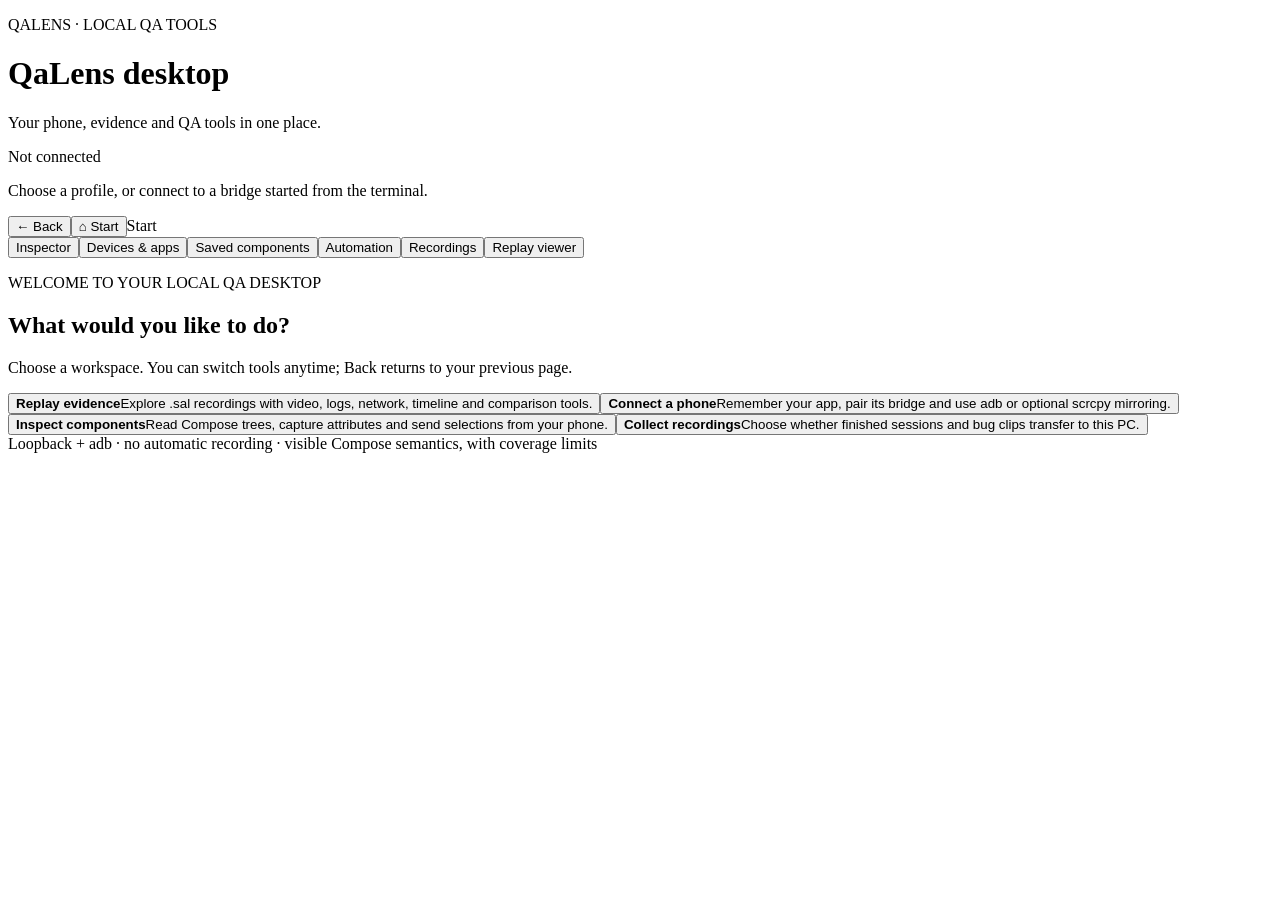
==== tools/local-bridge/index.html @ 7059e29b "Fix host lifecycle, SDK pairing and desktop recording transfer" ====
<!doctype html>
<html lang="en"><meta charset="utf-8"><meta name="viewport" content="width=device-width,initial-scale=1">
<title>QaLens workbench</title><link rel="stylesheet" href="/style.css">
<header><div><p class="eyebrow">QALENS · LOCAL QA TOOLS</p><h1>QaLens desktop</h1><p>Your phone, evidence and QA tools in one place.</p></div><span id="connection" class="badge">Not connected</span></header>
<p id="status" role="status">Choose a profile, or connect to a bridge started from the terminal.</p>
<div class="shell-nav"><div class="toolbar"><button id="back" aria-label="Back to previous desktop page">← Back</button><button data-tab="home">⌂ Start</button><span id="page-label" class="muted">Start</span></div>
<nav class="tabs" aria-label="Workbench pages"><button data-tab="inspect" class="active">Inspector</button><button data-tab="devices">Devices &amp; apps</button><button data-tab="library">Saved components</button><button data-tab="automation">Automation</button><button data-tab="recordings">Recordings</button><button data-tab="replay">Replay viewer</button></nav></div>
<div id="home" class="page">
<p class="eyebrow">WELCOME TO YOUR LOCAL QA DESKTOP</p><h2>What would you like to do?</h2><p>Choose a workspace. You can switch tools anytime; Back returns to your previous page.</p>
<div class="start-grid"><button data-tab="replay"><strong>Replay evidence</strong><span>Explore .sal recordings with video, logs, network, timeline and comparison tools.</span></button><button data-tab="devices"><strong>Connect a phone</strong><span>Remember your app, pair its bridge and use adb or optional scrcpy mirroring.</span></button><button data-tab="inspect"><strong>Inspect components</strong><span>Read Compose trees, capture attributes and send selections from your phone.</span></button><button data-tab="recordings"><strong>Collect recordings</strong><span>Choose whether finished sessions and bug clips transfer to this PC.</span></button></div>
</div>
<div id="inspect" class="page" hidden>
<div class="toolbar"><span class="muted">Pair from Devices &amp; apps, then refresh the tree.</span><label class="check"><input id="receive" type="checkbox"> Receive phone selections</label></div>
<div class="toolbar"><label>Find tag or label <input id="search" type="search" placeholder="Search the live tree"></label><label class="check"><input id="tagged" type="checkbox"> Tagged only</label><button id="refresh">Refresh tree</button><button id="events">Read observations</button></div>
<main><section><h2 id="screen">Live Compose tree</h2><p class="muted">Choose a node, then capture its attributes.</p><div id="tree" class="scroll-list"><p class="empty">Your app’s visible components will appear here.</p></div></section><section><h2>Selected element</h2><div id="summary" class="card">Choose a tree node or a rectangle.</div><div id="actions" class="toolbar"></div><svg id="map" aria-label="Selectable element bounds"></svg><details><summary>Live node JSON</summary><pre id="details">No selection</pre></details></section></main>
<section class="component"><div class="section-heading"><div><p class="eyebrow">INCOMING PREVIEW · MEMORY ONLY UNTIL SAVED</p><h2 id="component-title">Component attributes</h2></div><div class="toolbar"><button id="save" disabled>Save JSON</button><button id="download" disabled>Download JSON</button></div></div><p id="component-meta" class="muted">Tap Send to PC next to Copy test tag on the phone, or capture a live node here.</p><div id="previews" class="chips"></div><div class="component-content"><div><div id="component-context"></div><svg id="component-map" aria-label="Captured component position in its viewport"></svg></div><div class="table-wrap"><table><tbody id="attributes"></tbody></table></div></div><details><summary>Complete component document</summary><pre id="component-json">No component received</pre></details><label class="file">Import component JSON <input id="import-component" type="file" accept="application/json,.json"></label></section>
<details class="observations"><summary>Observed diagnostics</summary><p>Bounded dashboard observations, not a complete recording. Data sources must be registered and allowlisted by the host.</p><pre id="observations">Use Read observations.</pre></details>
</div>
<div id="devices" class="page" hidden><div class="section-heading"><h2>Remember your test setup</h2><button id="scan">Scan adb devices</button></div><p>Profiles remember phones, Android packages and activities. Pairing tokens stay in memory. Connecting preserves app data; launch is a separate action.</p><div id="profiles" class="chips"></div><form id="profile-form"><div class="form-grid"><label>Profile name <input id="profile-name" placeholder="QA · staging"></label><label>Phone <select id="serial" required><option value="">Scan to choose a device</option></select></label><label>Android package <input id="package" required list="packages" placeholder="com.example.app"><datalist id="packages"></datalist></label><label>Activity (optional) <input id="activity" placeholder=".MainActivity"></label><label>Expected Android version (optional) <input id="platform-version" placeholder="13"></label><label>Device bridge port <input id="device-port" type="number" min="1024" max="65535" value="8766" required></label><label>Pairing token <input id="profile-token" type="password" autocomplete="off" placeholder="Required to connect"></label></div><div class="toolbar"><button>Save profile</button><button type="button" id="packages-button">Find installed apps</button><button type="button" id="pair">Connect this profile</button><button type="button" id="launch">Launch connected app</button><button type="button" id="disconnect">Disconnect</button><button type="button" id="delete-profile">Delete profile</button></div></form><section><h3>Device tools</h3><p>These actions use the connected profile. Mirroring uses your installed scrcpy in its own window.</p><div class="toolbar"><button data-adb="back">Phone Back</button><button data-adb="home">Phone Home</button><button data-adb="wake">Wake screen</button><button data-adb="settings">Android settings</button><button data-adb="mirror">Start mirror</button><button data-adb="mirror-stop">Stop mirror</button></div><h3>Files in phone Downloads</h3><p>32 MiB per file. Push replaces an existing file with the same name; choose the file explicitly. Pull writes to the PC transfers folder.</p><label>Push a file to /sdcard/Download <input id="push-file" type="file"></label><div class="toolbar"><label>Pull one file <input id="pull-path" placeholder="/sdcard/Download/fixture.json"></label><button id="pull-file">Pull to PC</button></div></section><details><summary>Import Appium-style capabilities</summary><p>Imports udid, appPackage, appActivity and platformVersion. Driver, reset, animation and autolaunch options are ignored. This tool controls Compose through QaLens.</p><textarea id="capabilities" rows="9" spellcheck="false" placeholder='{"platformName":"Android","appium:udid":"device-serial","appium:appPackage":"com.example.app","appium:appActivity":".MainActivity"}'></textarea><button id="import-profile">Import and save profile</button></details></div>
<div id="library" class="page" hidden><div class="section-heading"><h2>Saved components</h2><button id="reload-saved">Refresh library</button></div><p>SHA-256 identifies attributes plus tree position, package and viewport. Changed values or positions produce a new file. Timestamps and live IDs do not.</p><p id="storage" class="muted"></p><div id="saved" class="scroll-list"></div></div>
<div id="automation" class="page" hidden><h2>Process a saved component</h2><p>Configure processors in a local pipeline JSON file when starting the server. Each step receives the saved component path and an output directory. Runs are explicit; commands are never retried.</p><div class="toolbar"><label>Pipeline <select id="pipeline"><option value="">No pipelines configured</option></select></label><button id="run">Run on saved component</button><button id="reload-jobs">Refresh results</button></div><p id="pipeline-component" class="muted">Select and save a component in the inspector or library first.</p><div id="jobs"></div><p class="muted">Run history is saved in each output directory; this view lists runs started during this server session.</p></div>
<div id="recordings" class="page" hidden><h2>Sessions &amp; bug clips</h2><p>Finished recordings stay on the phone until you request a transfer. The archive includes potentially sensitive captured data.</p><label class="check"><input id="auto-recordings" type="checkbox"> Automatically copy newly finished recordings from this connection to this PC</label><p class="muted">Off by default; stops on disconnect or device change. Enabling starts from the current phone library, so older files are copied only by their Copy button.</p><div class="toolbar"><button id="refresh-recordings">Check phone recordings</button><button id="refresh-local-recordings">Refresh PC library</button></div><h3>On the phone</h3><p id="recording-state" role="status"></p><div id="phone-recordings" class="scroll-list"></div><h3>Saved on this PC</h3><div id="pc-recordings" class="scroll-list"></div></div>
<div id="replay" class="page" hidden><div class="toolbar"><p class="muted">Pick or drop a .sal below, or open a saved session from Recordings.</p><button id="viewer-modern">Modern viewer</button><button id="viewer-classic">Classic viewer</button></div><iframe id="viewer" title="QaLens recording replay" src="/web/index-v2.html?desktop" allow="fullscreen"></iframe></div>
<footer>Loopback + adb · no automatic recording · visible Compose semantics, with coverage limits</footer><script src="/recording-transfer.js" defer></script><script src="/app.js" defer></script></html>
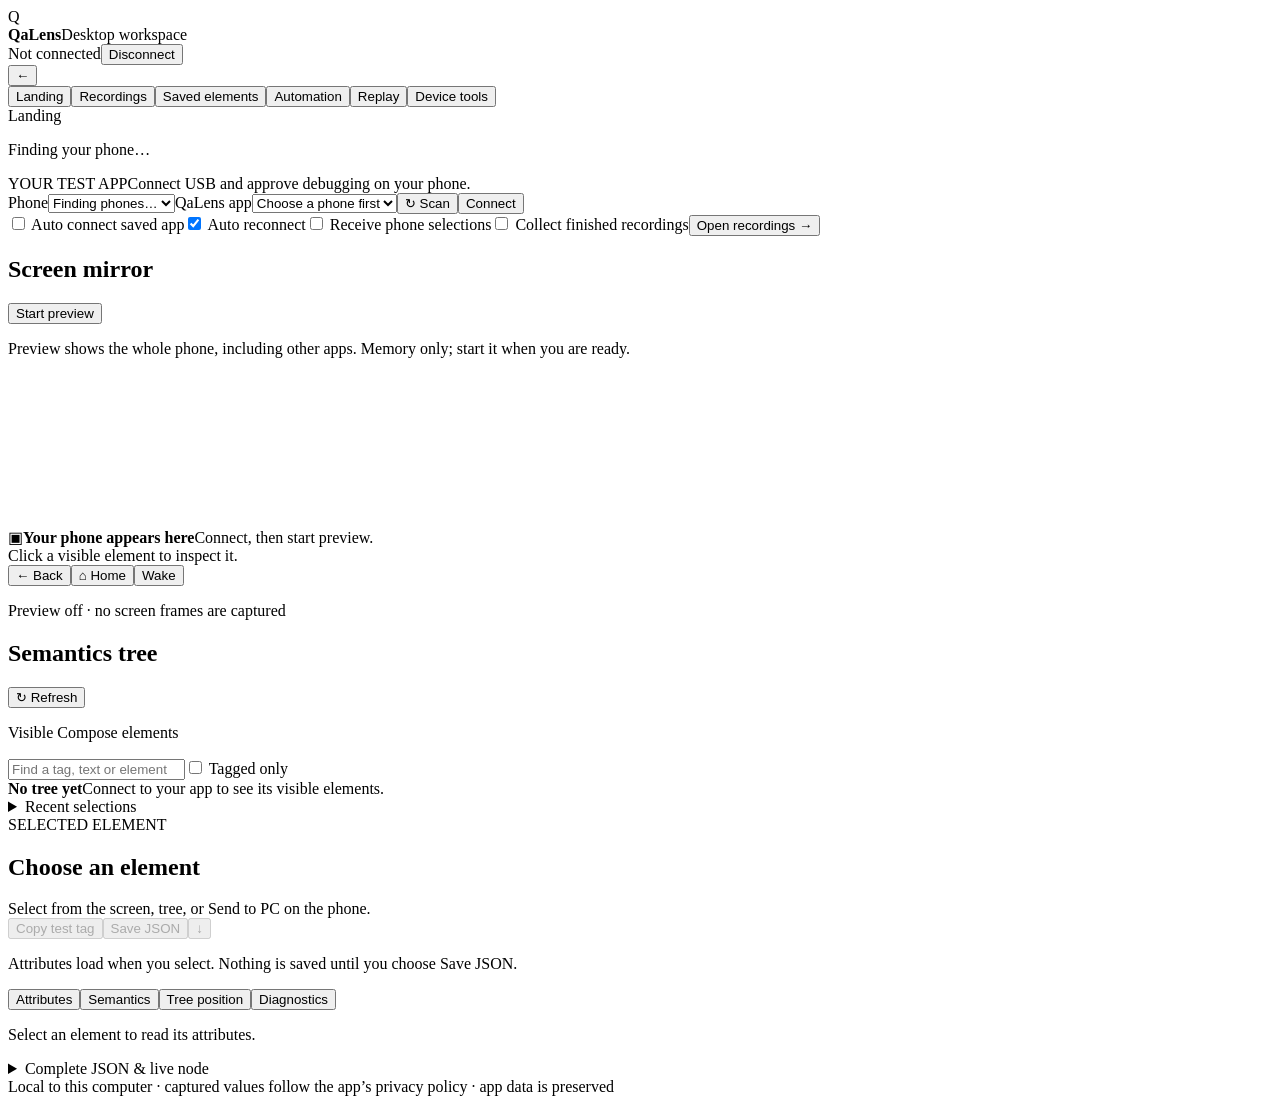
==== commit 27821a72: "Add Landing workspace and phone-approved desktop connection" ====
--- a/tools/local-bridge/index.html
+++ b/tools/local-bridge/index.html
@@ -1,24 +1,26 @@
 <!doctype html>
-<html lang="en"><meta charset="utf-8"><meta name="viewport" content="width=device-width,initial-scale=1">
-<title>QaLens workbench</title><link rel="stylesheet" href="/style.css">
-<header><div><p class="eyebrow">QALENS · LOCAL QA TOOLS</p><h1>QaLens desktop</h1><p>Your phone, evidence and QA tools in one place.</p></div><span id="connection" class="badge">Not connected</span></header>
-<p id="status" role="status">Choose a profile, or connect to a bridge started from the terminal.</p>
-<div class="shell-nav"><div class="toolbar"><button id="back" aria-label="Back to previous desktop page">← Back</button><button data-tab="home">⌂ Start</button><span id="page-label" class="muted">Start</span></div>
-<nav class="tabs" aria-label="Workbench pages"><button data-tab="inspect" class="active">Inspector</button><button data-tab="devices">Devices &amp; apps</button><button data-tab="library">Saved components</button><button data-tab="automation">Automation</button><button data-tab="recordings">Recordings</button><button data-tab="replay">Replay viewer</button></nav></div>
-<div id="home" class="page">
-<p class="eyebrow">WELCOME TO YOUR LOCAL QA DESKTOP</p><h2>What would you like to do?</h2><p>Choose a workspace. You can switch tools anytime; Back returns to your previous page.</p>
-<div class="start-grid"><button data-tab="replay"><strong>Replay evidence</strong><span>Explore .sal recordings with video, logs, network, timeline and comparison tools.</span></button><button data-tab="devices"><strong>Connect a phone</strong><span>Remember your app, pair its bridge and use adb or optional scrcpy mirroring.</span></button><button data-tab="inspect"><strong>Inspect components</strong><span>Read Compose trees, capture attributes and send selections from your phone.</span></button><button data-tab="recordings"><strong>Collect recordings</strong><span>Choose whether finished sessions and bug clips transfer to this PC.</span></button></div>
-</div>
-<div id="inspect" class="page" hidden>
-<div class="toolbar"><span class="muted">Pair from Devices &amp; apps, then refresh the tree.</span><label class="check"><input id="receive" type="checkbox"> Receive phone selections</label></div>
-<div class="toolbar"><label>Find tag or label <input id="search" type="search" placeholder="Search the live tree"></label><label class="check"><input id="tagged" type="checkbox"> Tagged only</label><button id="refresh">Refresh tree</button><button id="events">Read observations</button></div>
-<main><section><h2 id="screen">Live Compose tree</h2><p class="muted">Choose a node, then capture its attributes.</p><div id="tree" class="scroll-list"><p class="empty">Your app’s visible components will appear here.</p></div></section><section><h2>Selected element</h2><div id="summary" class="card">Choose a tree node or a rectangle.</div><div id="actions" class="toolbar"></div><svg id="map" aria-label="Selectable element bounds"></svg><details><summary>Live node JSON</summary><pre id="details">No selection</pre></details></section></main>
-<section class="component"><div class="section-heading"><div><p class="eyebrow">INCOMING PREVIEW · MEMORY ONLY UNTIL SAVED</p><h2 id="component-title">Component attributes</h2></div><div class="toolbar"><button id="save" disabled>Save JSON</button><button id="download" disabled>Download JSON</button></div></div><p id="component-meta" class="muted">Tap Send to PC next to Copy test tag on the phone, or capture a live node here.</p><div id="previews" class="chips"></div><div class="component-content"><div><div id="component-context"></div><svg id="component-map" aria-label="Captured component position in its viewport"></svg></div><div class="table-wrap"><table><tbody id="attributes"></tbody></table></div></div><details><summary>Complete component document</summary><pre id="component-json">No component received</pre></details><label class="file">Import component JSON <input id="import-component" type="file" accept="application/json,.json"></label></section>
-<details class="observations"><summary>Observed diagnostics</summary><p>Bounded dashboard observations, not a complete recording. Data sources must be registered and allowlisted by the host.</p><pre id="observations">Use Read observations.</pre></details>
-</div>
-<div id="devices" class="page" hidden><div class="section-heading"><h2>Remember your test setup</h2><button id="scan">Scan adb devices</button></div><p>Profiles remember phones, Android packages and activities. Pairing tokens stay in memory. Connecting preserves app data; launch is a separate action.</p><div id="profiles" class="chips"></div><form id="profile-form"><div class="form-grid"><label>Profile name <input id="profile-name" placeholder="QA · staging"></label><label>Phone <select id="serial" required><option value="">Scan to choose a device</option></select></label><label>Android package <input id="package" required list="packages" placeholder="com.example.app"><datalist id="packages"></datalist></label><label>Activity (optional) <input id="activity" placeholder=".MainActivity"></label><label>Expected Android version (optional) <input id="platform-version" placeholder="13"></label><label>Device bridge port <input id="device-port" type="number" min="1024" max="65535" value="8766" required></label><label>Pairing token <input id="profile-token" type="password" autocomplete="off" placeholder="Required to connect"></label></div><div class="toolbar"><button>Save profile</button><button type="button" id="packages-button">Find installed apps</button><button type="button" id="pair">Connect this profile</button><button type="button" id="launch">Launch connected app</button><button type="button" id="disconnect">Disconnect</button><button type="button" id="delete-profile">Delete profile</button></div></form><section><h3>Device tools</h3><p>These actions use the connected profile. Mirroring uses your installed scrcpy in its own window.</p><div class="toolbar"><button data-adb="back">Phone Back</button><button data-adb="home">Phone Home</button><button data-adb="wake">Wake screen</button><button data-adb="settings">Android settings</button><button data-adb="mirror">Start mirror</button><button data-adb="mirror-stop">Stop mirror</button></div><h3>Files in phone Downloads</h3><p>32 MiB per file. Push replaces an existing file with the same name; choose the file explicitly. Pull writes to the PC transfers folder.</p><label>Push a file to /sdcard/Download <input id="push-file" type="file"></label><div class="toolbar"><label>Pull one file <input id="pull-path" placeholder="/sdcard/Download/fixture.json"></label><button id="pull-file">Pull to PC</button></div></section><details><summary>Import Appium-style capabilities</summary><p>Imports udid, appPackage, appActivity and platformVersion. Driver, reset, animation and autolaunch options are ignored. This tool controls Compose through QaLens.</p><textarea id="capabilities" rows="9" spellcheck="false" placeholder='{"platformName":"Android","appium:udid":"device-serial","appium:appPackage":"com.example.app","appium:appActivity":".MainActivity"}'></textarea><button id="import-profile">Import and save profile</button></details></div>
+<html lang="en"><head><meta charset="utf-8"><meta name="viewport" content="width=device-width,initial-scale=1">
+<title>QaLens desktop · Landing</title><link rel="stylesheet" href="/style.css"></head><body>
+<header class="app-header"><div class="brand"><span class="brand-icon" aria-hidden="true">Q</span><div><strong>QaLens</strong><span class="muted">Desktop workspace</span></div></div><div class="header-actions"><span id="connection" class="badge">Not connected</span><button id="disconnect">Disconnect</button></div></header>
+<div class="shell-nav"><button id="back" aria-label="Back to previous desktop page">←</button><nav class="tabs" aria-label="Workbench pages"><button data-tab="landing" class="active">Landing</button><button data-tab="recordings">Recordings</button><button data-tab="library">Saved elements</button><button data-tab="automation">Automation</button><button data-tab="replay">Replay</button><button data-tab="devices">Device tools</button></nav><span id="page-label" class="sr-only">Landing</span></div>
+<p id="status" role="status">Finding your phone…</p>
+<div id="landing" class="page">
+<section class="connect-bar" aria-label="Phone connection"><div class="connect-title"><span class="eyebrow">YOUR TEST APP</span><span id="connect-hint" class="muted">Connect USB and approve debugging on your phone.</span></div><label>Phone<select id="quick-device"><option value="">Finding phones…</option></select></label><label>QaLens app<select id="quick-app"><option value="">Choose a phone first</option></select></label><button id="quick-scan" title="Find phones and QaLens apps">↻ Scan</button><button id="quick-connect" class="primary">Connect</button></section>
+<div class="workspace-options"><label class="check" title="Remember this app and request phone approval when the desktop starts. You still approve on the phone."><input id="auto-connect" type="checkbox"> Auto connect saved app</label><label class="check"><input id="auto-reconnect" type="checkbox" checked> Auto reconnect</label><label class="check"><input id="receive" type="checkbox"> Receive phone selections</label><label class="check"><input id="auto-recordings" type="checkbox"> Collect finished recordings</label><button data-tab="recordings" class="link">Open recordings →</button></div>
+<div class="workspace">
+<section class="panel mirror-panel"><div class="section-heading"><h2>Screen mirror</h2><button id="preview-toggle">Start preview</button></div><p id="mirror-note" class="helper">Preview shows the whole phone, including other apps. Memory only; start it when you are ready.</p><div class="phone-stage"><div id="phone-canvas"><img id="screen-image" alt="Live phone screen" hidden><svg id="map" aria-label="Select an element on the phone screen"></svg><div id="mirror-empty" class="empty"><span class="empty-icon">▣</span><strong>Your phone appears here</strong><span>Connect, then start preview.<br>Click a visible element to inspect it.</span></div></div></div><div class="phone-controls"><button data-adb="back" title="Phone Back">← Back</button><button data-adb="home">⌂ Home</button><button data-adb="wake">Wake</button></div><p id="mirror-state" class="helper">Preview off · no screen frames are captured</p></section>
+<section class="panel tree-panel"><div class="section-heading"><h2>Semantics tree</h2><button id="refresh">↻ Refresh</button></div><p id="screen" class="helper">Visible Compose elements</p><input id="search" type="search" aria-label="Search semantics tree" placeholder="Find a tag, text or element…"><label class="check compact"><input id="tagged" type="checkbox"> Tagged only</label><div id="tree" class="scroll-list"><div class="empty"><strong>No tree yet</strong><span>Connect to your app to see its visible elements.</span></div></div><details class="recent"><summary>Recent selections</summary><div id="previews" class="chips"></div><label class="file">Import JSON<input id="import-component" type="file" accept="application/json,.json"></label></details></section>
+<section class="panel selection-panel"><div class="section-heading"><div><span class="eyebrow">SELECTED ELEMENT</span><h2 id="component-title">Choose an element</h2></div></div><div id="summary" class="selection-summary">Select from the screen, tree, or Send to PC on the phone.</div><div id="actions" class="toolbar"></div><div class="selection-save"><button id="copy-tag" disabled>Copy test tag</button><button id="save" disabled class="primary">Save JSON</button><button id="download" disabled title="Download complete component JSON">↓</button></div><p id="component-meta" class="helper">Attributes load when you select. Nothing is saved until you choose Save JSON.</p>
+<nav class="detail-tabs" aria-label="Selected element details"><button data-detail="attributes" class="active">Attributes</button><button data-detail="semantics">Semantics</button><button data-detail="context">Tree position</button><button data-detail="diagnostics">Diagnostics</button></nav>
+<div data-detail-panel="attributes" class="detail-panel"><div class="table-wrap"><table><tbody id="attributes"></tbody></table><p id="attributes-empty" class="empty">Select an element to read its attributes.</p></div></div>
+<div data-detail-panel="semantics" class="detail-panel" hidden><div class="table-wrap"><table><tbody id="semantic-attributes"></tbody></table><p class="helper">Public Compose semantics. Hidden and unsupported properties have explicit coverage limits.</p></div></div>
+<div data-detail-panel="context" class="detail-panel" hidden><div id="component-context" class="context"></div><svg id="component-map" aria-label="Captured component position in its viewport"></svg></div>
+<div data-detail-panel="diagnostics" class="detail-panel" hidden><button id="events">Read observations</button><p class="helper">Recent bounded logs, network and data observations. This is not a complete recording.</p><pre id="observations">No observations loaded.</pre></div>
+<details class="raw"><summary>Complete JSON &amp; live node</summary><pre id="component-json">No component selected</pre><pre id="details">No live selection</pre></details></section>
+</div></div>
+<div id="devices" class="page" hidden><div class="section-heading"><h2>Device tools &amp; advanced setup</h2><button id="scan">Scan adb devices</button></div><p>Use Landing to discover and connect. Saved profiles remember device and app details without credentials. App data is preserved.</p><div id="profiles" class="chips"></div><details class="advanced"><summary>Advanced manual pairing &amp; saved profiles</summary><p>For older SDKs or custom ports. The normal Connect flow on Landing does not need a token.</p><form id="profile-form"><div class="form-grid"><label>Profile name <input id="profile-name" placeholder="QA · staging"></label><label>Phone <select id="serial" required><option value="">Scan to choose a device</option></select></label><label>Android package <input id="package" required list="packages" placeholder="com.example.app"><datalist id="packages"></datalist></label><label>Activity (optional) <input id="activity" placeholder=".MainActivity"></label><label>Expected Android version (optional) <input id="platform-version" placeholder="13"></label><label>Device bridge port <input id="device-port" type="number" min="1024" max="65535" value="8766" required></label><label>Manual pairing token <input id="profile-token" type="password" autocomplete="off" placeholder="Required to connect"></label></div><div class="toolbar"><button>Save profile</button><button type="button" id="packages-button">Find installed apps</button><button type="button" id="pair">Connect this profile</button><button type="button" id="launch">Launch connected app</button><button type="button" id="delete-profile">Delete profile</button></div></form></details><section><h3>Device tools</h3><p>These actions use the connected profile. Mirroring uses your installed scrcpy in its own window.</p><div class="toolbar"><button data-adb="back">Phone Back</button><button data-adb="home">Phone Home</button><button data-adb="wake">Wake screen</button><button data-adb="settings">Android settings</button><button data-adb="mirror">Start mirror</button><button data-adb="mirror-stop">Stop mirror</button></div><h3>Files in phone Downloads</h3><p>32 MiB per file. Push replaces an existing file with the same name; choose the file explicitly. Pull writes to the PC transfers folder.</p><label>Push a file to /sdcard/Download <input id="push-file" type="file"></label><div class="toolbar"><label>Pull one file <input id="pull-path" placeholder="/sdcard/Download/fixture.json"></label><button id="pull-file">Pull to PC</button></div></section><details><summary>Import Appium-style capabilities</summary><p>Imports udid, appPackage, appActivity and platformVersion. Driver, reset, animation and autolaunch options are ignored. This tool controls Compose through QaLens.</p><textarea id="capabilities" rows="9" spellcheck="false" placeholder='{"platformName":"Android","appium:udid":"device-serial","appium:appPackage":"com.example.app","appium:appActivity":".MainActivity"}'></textarea><button id="import-profile">Import and save profile</button></details></div>
 <div id="library" class="page" hidden><div class="section-heading"><h2>Saved components</h2><button id="reload-saved">Refresh library</button></div><p>SHA-256 identifies attributes plus tree position, package and viewport. Changed values or positions produce a new file. Timestamps and live IDs do not.</p><p id="storage" class="muted"></p><div id="saved" class="scroll-list"></div></div>
 <div id="automation" class="page" hidden><h2>Process a saved component</h2><p>Configure processors in a local pipeline JSON file when starting the server. Each step receives the saved component path and an output directory. Runs are explicit; commands are never retried.</p><div class="toolbar"><label>Pipeline <select id="pipeline"><option value="">No pipelines configured</option></select></label><button id="run">Run on saved component</button><button id="reload-jobs">Refresh results</button></div><p id="pipeline-component" class="muted">Select and save a component in the inspector or library first.</p><div id="jobs"></div><p class="muted">Run history is saved in each output directory; this view lists runs started during this server session.</p></div>
-<div id="recordings" class="page" hidden><h2>Sessions &amp; bug clips</h2><p>Finished recordings stay on the phone until you request a transfer. The archive includes potentially sensitive captured data.</p><label class="check"><input id="auto-recordings" type="checkbox"> Automatically copy newly finished recordings from this connection to this PC</label><p class="muted">Off by default; stops on disconnect or device change. Enabling starts from the current phone library, so older files are copied only by their Copy button.</p><div class="toolbar"><button id="refresh-recordings">Check phone recordings</button><button id="refresh-local-recordings">Refresh PC library</button></div><h3>On the phone</h3><p id="recording-state" role="status"></p><div id="phone-recordings" class="scroll-list"></div><h3>Saved on this PC</h3><div id="pc-recordings" class="scroll-list"></div></div>
+<div id="recordings" class="page" hidden><h2>Sessions &amp; bug clips</h2><p>Finished recordings stay on the phone until you request a transfer. The archive includes potentially sensitive captured data.</p><p>Automatic collection is controlled from Landing. You can also copy individual files below.</p><p class="muted">Off by default; stops on disconnect or device change. Enabling starts from the current phone library, so older files are copied only by their Copy button.</p><div class="toolbar"><button id="refresh-recordings">Check phone recordings</button><button id="refresh-local-recordings">Refresh PC library</button></div><h3>On the phone</h3><p id="recording-state" role="status"></p><div id="phone-recordings" class="scroll-list"></div><h3>Saved on this PC</h3><div id="pc-recordings" class="scroll-list"></div></div>
 <div id="replay" class="page" hidden><div class="toolbar"><p class="muted">Pick or drop a .sal below, or open a saved session from Recordings.</p><button id="viewer-modern">Modern viewer</button><button id="viewer-classic">Classic viewer</button></div><iframe id="viewer" title="QaLens recording replay" src="/web/index-v2.html?desktop" allow="fullscreen"></iframe></div>
-<footer>Loopback + adb · no automatic recording · visible Compose semantics, with coverage limits</footer><script src="/recording-transfer.js" defer></script><script src="/app.js" defer></script></html>
+<footer>Local to this computer · captured values follow the app’s privacy policy · app data is preserved</footer><script src="/recording-transfer.js" defer></script><script src="/app.js" defer></script></body></html>
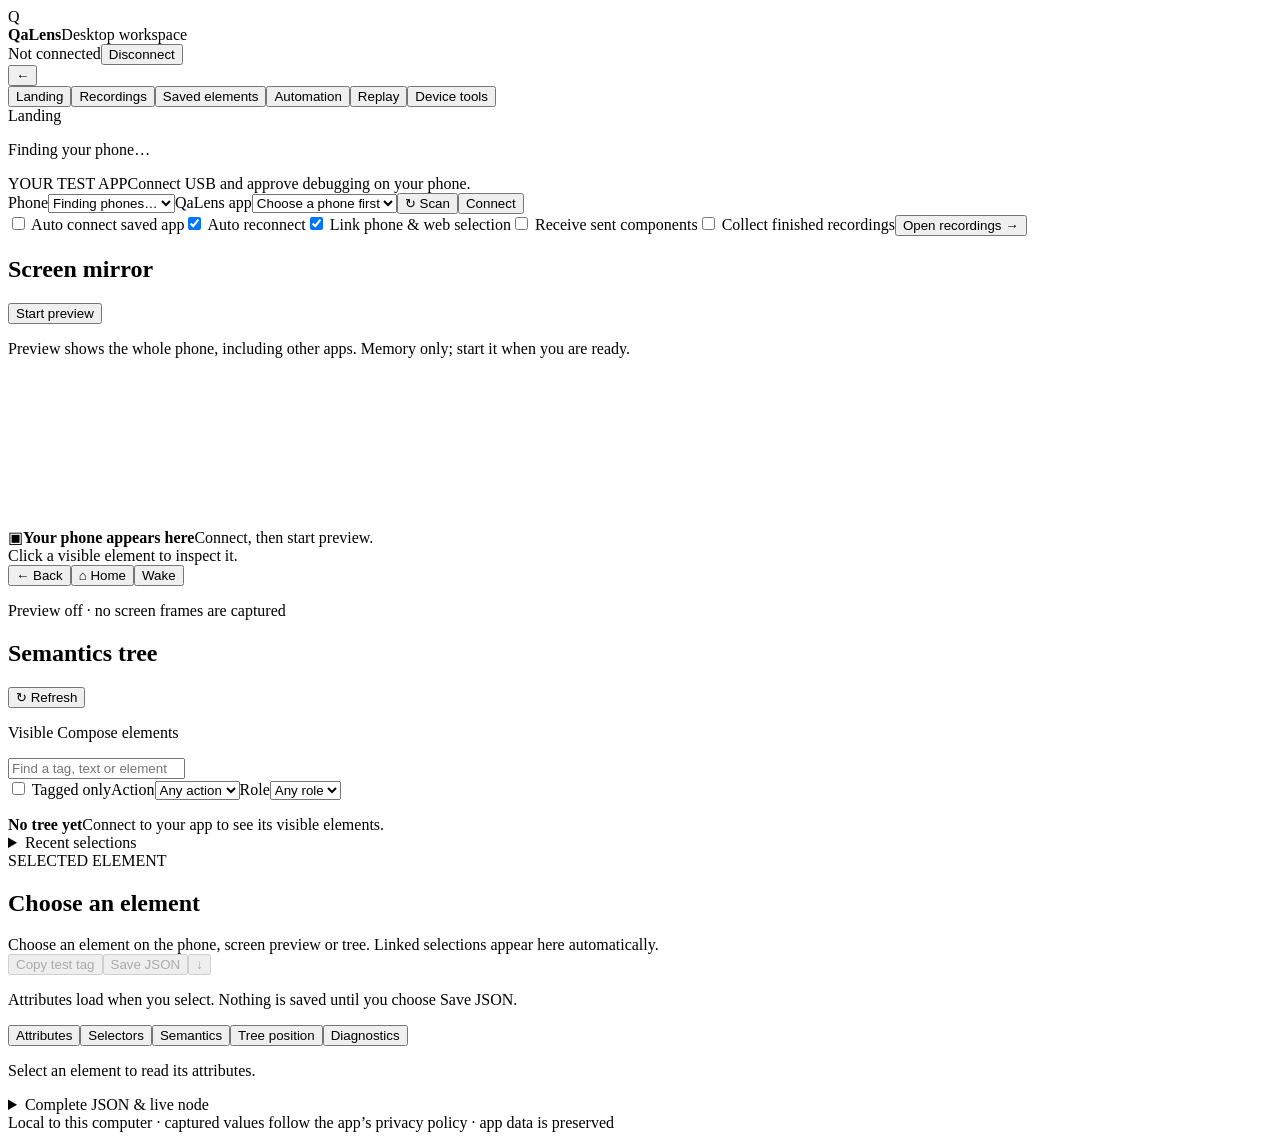
==== commit a04b107f: "Link phone and browser inspection with searchable selectors" ====
--- a/tools/local-bridge/index.html
+++ b/tools/local-bridge/index.html
@@ -6,14 +6,14 @@
 <p id="status" role="status">Finding your phone…</p>
 <div id="landing" class="page">
 <section class="connect-bar" aria-label="Phone connection"><div class="connect-title"><span class="eyebrow">YOUR TEST APP</span><span id="connect-hint" class="muted">Connect USB and approve debugging on your phone.</span></div><label>Phone<select id="quick-device"><option value="">Finding phones…</option></select></label><label>QaLens app<select id="quick-app"><option value="">Choose a phone first</option></select></label><button id="quick-scan" title="Find phones and QaLens apps">↻ Scan</button><button id="quick-connect" class="primary">Connect</button></section>
-<div class="workspace-options"><label class="check" title="Remember this app and request phone approval when the desktop starts. You still approve on the phone."><input id="auto-connect" type="checkbox"> Auto connect saved app</label><label class="check"><input id="auto-reconnect" type="checkbox" checked> Auto reconnect</label><label class="check"><input id="receive" type="checkbox"> Receive phone selections</label><label class="check"><input id="auto-recordings" type="checkbox"> Collect finished recordings</label><button data-tab="recordings" class="link">Open recordings →</button></div>
+<div class="workspace-options"><label class="check" title="Remember this app and request phone approval when the desktop starts. You still approve on the phone."><input id="auto-connect" type="checkbox"> Auto connect saved app</label><label class="check"><input id="auto-reconnect" type="checkbox" checked> Auto reconnect</label><label class="check"><input id="link-selections" type="checkbox" checked> Link phone &amp; web selection</label><label class="check"><input id="receive" type="checkbox"> Receive sent components</label><label class="check"><input id="auto-recordings" type="checkbox"> Collect finished recordings</label><button data-tab="recordings" class="link">Open recordings →</button></div>
 <div class="workspace">
 <section class="panel mirror-panel"><div class="section-heading"><h2>Screen mirror</h2><button id="preview-toggle">Start preview</button></div><p id="mirror-note" class="helper">Preview shows the whole phone, including other apps. Memory only; start it when you are ready.</p><div class="phone-stage"><div id="phone-canvas"><img id="screen-image" alt="Live phone screen" hidden><svg id="map" aria-label="Select an element on the phone screen"></svg><div id="mirror-empty" class="empty"><span class="empty-icon">▣</span><strong>Your phone appears here</strong><span>Connect, then start preview.<br>Click a visible element to inspect it.</span></div></div></div><div class="phone-controls"><button data-adb="back" title="Phone Back">← Back</button><button data-adb="home">⌂ Home</button><button data-adb="wake">Wake</button></div><p id="mirror-state" class="helper">Preview off · no screen frames are captured</p></section>
-<section class="panel tree-panel"><div class="section-heading"><h2>Semantics tree</h2><button id="refresh">↻ Refresh</button></div><p id="screen" class="helper">Visible Compose elements</p><input id="search" type="search" aria-label="Search semantics tree" placeholder="Find a tag, text or element…"><label class="check compact"><input id="tagged" type="checkbox"> Tagged only</label><div id="tree" class="scroll-list"><div class="empty"><strong>No tree yet</strong><span>Connect to your app to see its visible elements.</span></div></div><details class="recent"><summary>Recent selections</summary><div id="previews" class="chips"></div><label class="file">Import JSON<input id="import-component" type="file" accept="application/json,.json"></label></details></section>
-<section class="panel selection-panel"><div class="section-heading"><div><span class="eyebrow">SELECTED ELEMENT</span><h2 id="component-title">Choose an element</h2></div></div><div id="summary" class="selection-summary">Select from the screen, tree, or Send to PC on the phone.</div><div id="actions" class="toolbar"></div><div class="selection-save"><button id="copy-tag" disabled>Copy test tag</button><button id="save" disabled class="primary">Save JSON</button><button id="download" disabled title="Download complete component JSON">↓</button></div><p id="component-meta" class="helper">Attributes load when you select. Nothing is saved until you choose Save JSON.</p>
-<nav class="detail-tabs" aria-label="Selected element details"><button data-detail="attributes" class="active">Attributes</button><button data-detail="semantics">Semantics</button><button data-detail="context">Tree position</button><button data-detail="diagnostics">Diagnostics</button></nav>
+<section class="panel tree-panel"><div class="section-heading"><h2>Semantics tree</h2><button id="refresh">↻ Refresh</button></div><p id="screen" class="helper">Visible Compose elements</p><input id="search" type="search" aria-label="Search semantics tree" placeholder="Find a tag, text or element…"><div class="tree-filters"><label class="check compact"><input id="tagged" type="checkbox"> Tagged only</label><label>Action<select id="action-filter"><option value="">Any action</option><option value="tap">Tap</option><option value="type">Type</option><option value="scroll">Scroll</option><option value="none">No actions</option></select></label><label>Role<select id="role-filter"><option value="">Any role</option></select></label></div><p id="search-count" class="helper" role="status"></p><div id="tree" class="scroll-list"><div class="empty"><strong>No tree yet</strong><span>Connect to your app to see its visible elements.</span></div></div><details class="recent"><summary>Recent selections</summary><div id="previews" class="chips"></div><label class="file">Import JSON<input id="import-component" type="file" accept="application/json,.json"></label></details></section>
+<section class="panel selection-panel"><div class="section-heading"><div><span class="eyebrow">SELECTED ELEMENT</span><h2 id="component-title">Choose an element</h2></div></div><div id="summary" class="selection-summary">Choose an element on the phone, screen preview or tree. Linked selections appear here automatically.</div><div id="actions" class="toolbar"></div><div class="selection-save"><button id="copy-tag" disabled>Copy test tag</button><button id="save" disabled class="primary">Save JSON</button><button id="download" disabled title="Download complete component JSON">↓</button></div><p id="component-meta" class="helper">Attributes load when you select. Nothing is saved until you choose Save JSON.</p>
+<nav class="detail-tabs" aria-label="Selected element details"><button data-detail="attributes" class="active">Attributes</button><button data-detail="selectors">Selectors</button><button data-detail="semantics">Semantics</button><button data-detail="context">Tree position</button><button data-detail="diagnostics">Diagnostics</button></nav>
 <div data-detail-panel="attributes" class="detail-panel"><div class="table-wrap"><table><tbody id="attributes"></tbody></table><p id="attributes-empty" class="empty">Select an element to read its attributes.</p></div></div>
-<div data-detail-panel="semantics" class="detail-panel" hidden><div class="table-wrap"><table><tbody id="semantic-attributes"></tbody></table><p class="helper">Public Compose semantics. Hidden and unsupported properties have explicit coverage limits.</p></div></div>
+<div data-detail-panel="selectors" class="detail-panel" hidden><p id="selector-note" class="helper">Choose a live element to generate selectors.</p><div id="selector-candidates"></div><details id="selector-builder"><summary>Build or check a selector</summary><div class="selector-builder"><label>Attribute<select id="selector-attribute"><option value="tag">Test tag</option><option value="text">Text</option><option value="description">Accessibility description</option><option value="label">QA label</option><option value="role">Role</option></select></label><label>Exact value<input id="selector-value" placeholder="Element value"></label><label>Within parent tag (optional)<input id="selector-parent" placeholder="cart.row"></label><label>Required action<select id="selector-action"><option value="">Any</option><option value="tap">Tap</option><option value="type">Type</option><option value="scroll">Scroll</option></select></label></div><button id="build-selector">Build XPath</button><label>QaLens XPath<textarea id="xpath-input" rows="3" spellcheck="false" placeholder="//node[@tag='checkout.submit']"></textarea></label><div class="toolbar"><button id="query-selector">Find matches</button><button id="copy-xpath">Copy XPath</button></div><div id="query-matches"></div></details><div class="toolbar"><button id="download-tree" disabled>Export tree XML</button><button id="export-selectors" disabled>Export selectors JSON</button></div><p class="helper">XPath targets QaLens XML. Match counts cover this captured visible Compose tree; content and tree-position selectors can change.</p></div><div data-detail-panel="semantics" class="detail-panel" hidden><div class="table-wrap"><table><tbody id="semantic-attributes"></tbody></table><p class="helper">Public Compose semantics. Hidden and unsupported properties have explicit coverage limits.</p></div></div>
 <div data-detail-panel="context" class="detail-panel" hidden><div id="component-context" class="context"></div><svg id="component-map" aria-label="Captured component position in its viewport"></svg></div>
 <div data-detail-panel="diagnostics" class="detail-panel" hidden><button id="events">Read observations</button><p class="helper">Recent bounded logs, network and data observations. This is not a complete recording.</p><pre id="observations">No observations loaded.</pre></div>
 <details class="raw"><summary>Complete JSON &amp; live node</summary><pre id="component-json">No component selected</pre><pre id="details">No live selection</pre></details></section>
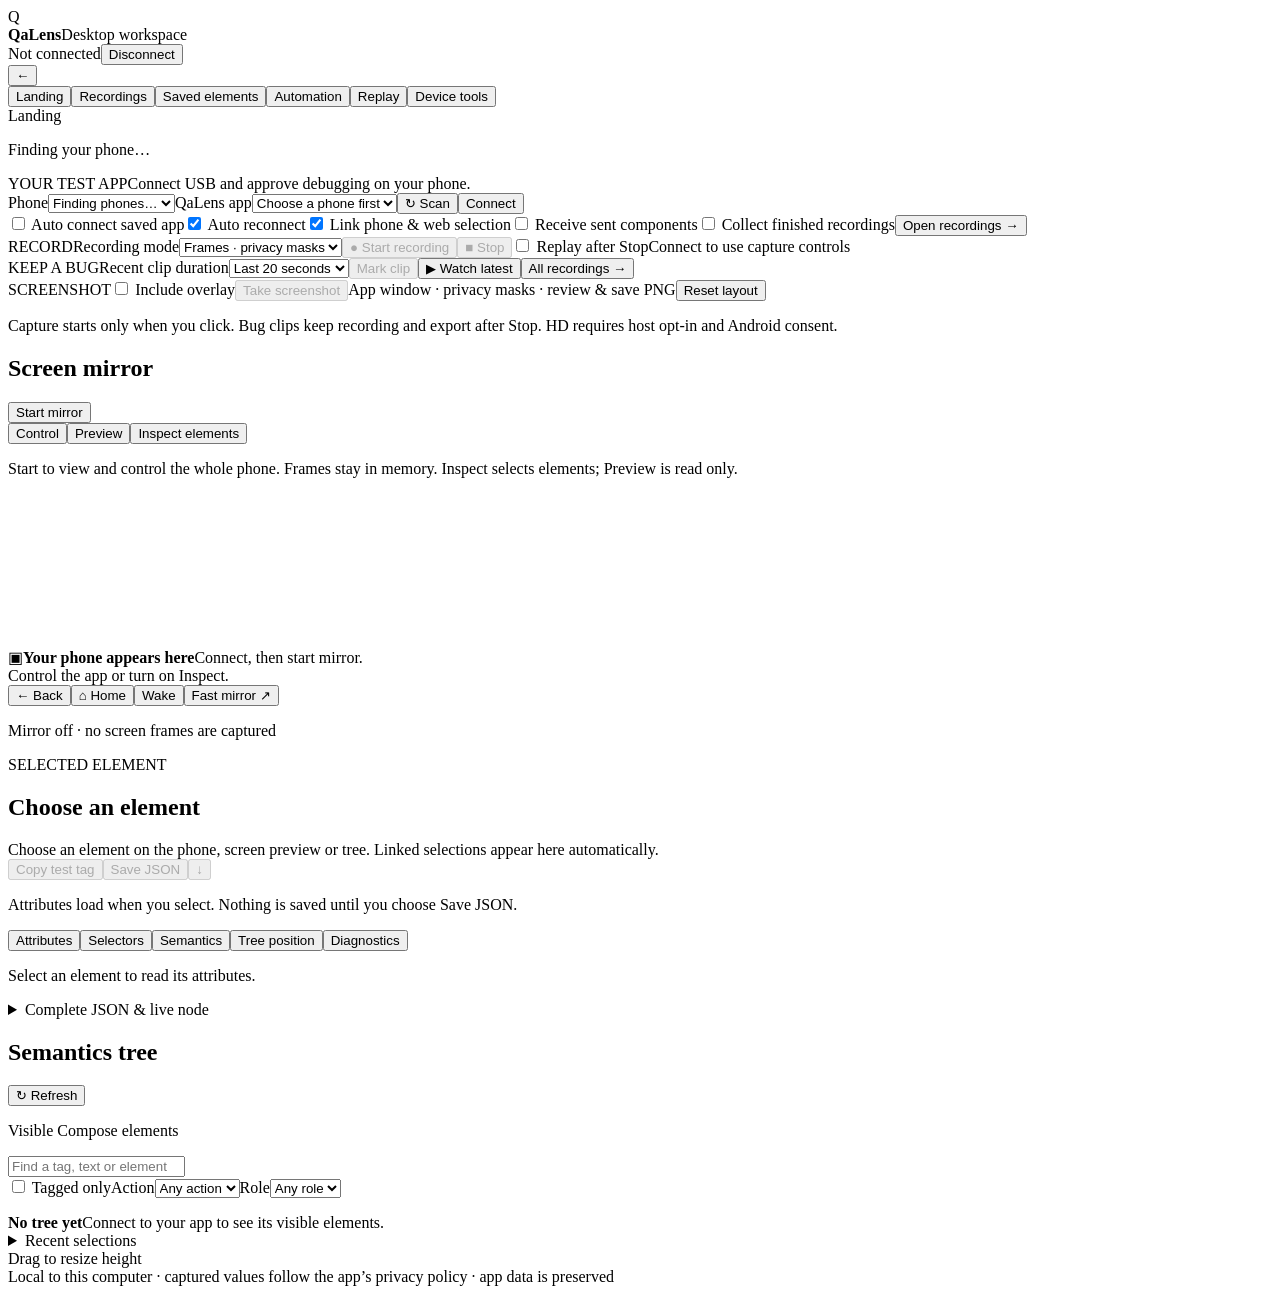
==== commit 68f3fc2e: "feat(desktop): add adjustable mirror workspace and capture controls" ====
--- a/tools/local-bridge/index.html
+++ b/tools/local-bridge/index.html
@@ -7,9 +7,20 @@
 <div id="landing" class="page">
 <section class="connect-bar" aria-label="Phone connection"><div class="connect-title"><span class="eyebrow">YOUR TEST APP</span><span id="connect-hint" class="muted">Connect USB and approve debugging on your phone.</span></div><label>Phone<select id="quick-device"><option value="">Finding phones…</option></select></label><label>QaLens app<select id="quick-app"><option value="">Choose a phone first</option></select></label><button id="quick-scan" title="Find phones and QaLens apps">↻ Scan</button><button id="quick-connect" class="primary">Connect</button></section>
 <div class="workspace-options"><label class="check" title="Remember this app and request phone approval when the desktop starts. You still approve on the phone."><input id="auto-connect" type="checkbox"> Auto connect saved app</label><label class="check"><input id="auto-reconnect" type="checkbox" checked> Auto reconnect</label><label class="check"><input id="link-selections" type="checkbox" checked> Link phone &amp; web selection</label><label class="check"><input id="receive" type="checkbox"> Receive sent components</label><label class="check"><input id="auto-recordings" type="checkbox"> Collect finished recordings</label><button data-tab="recordings" class="link">Open recordings →</button></div>
-<div class="workspace">
-<section class="panel mirror-panel"><div class="section-heading"><h2>Screen mirror</h2><button id="preview-toggle">Start preview</button></div><p id="mirror-note" class="helper">Preview shows the whole phone, including other apps. Memory only; start it when you are ready.</p><div class="phone-stage"><div id="phone-canvas"><img id="screen-image" alt="Live phone screen" hidden><svg id="map" aria-label="Select an element on the phone screen"></svg><div id="mirror-empty" class="empty"><span class="empty-icon">▣</span><strong>Your phone appears here</strong><span>Connect, then start preview.<br>Click a visible element to inspect it.</span></div></div></div><div class="phone-controls"><button data-adb="back" title="Phone Back">← Back</button><button data-adb="home">⌂ Home</button><button data-adb="wake">Wake</button></div><p id="mirror-state" class="helper">Preview off · no screen frames are captured</p></section>
-<section class="panel tree-panel"><div class="section-heading"><h2>Semantics tree</h2><button id="refresh">↻ Refresh</button></div><p id="screen" class="helper">Visible Compose elements</p><input id="search" type="search" aria-label="Search semantics tree" placeholder="Find a tag, text or element…"><div class="tree-filters"><label class="check compact"><input id="tagged" type="checkbox"> Tagged only</label><label>Action<select id="action-filter"><option value="">Any action</option><option value="tap">Tap</option><option value="type">Type</option><option value="scroll">Scroll</option><option value="none">No actions</option></select></label><label>Role<select id="role-filter"><option value="">Any role</option></select></label></div><p id="search-count" class="helper" role="status"></p><div id="tree" class="scroll-list"><div class="empty"><strong>No tree yet</strong><span>Connect to your app to see its visible elements.</span></div></div><details class="recent"><summary>Recent selections</summary><div id="previews" class="chips"></div><label class="file">Import JSON<input id="import-component" type="file" accept="application/json,.json"></label></details></section>
+<section class="capture-bar" aria-label="Capture and recording controls">
+<div class="capture-group"><span class="eyebrow">RECORD</span><label class="sr-only" for="record-mode">Recording mode</label><select id="record-mode"><option value="frames">Frames · privacy masks</option><option value="hd">HD video · unmasked</option></select><button id="record-start" class="primary" disabled>● Start recording</button><button id="record-stop" disabled>■ Stop</button><label class="check"><input id="watch-after-stop" type="checkbox"> Replay after Stop</label><span id="capture-state" class="capture-state" role="status">Connect to use capture controls</span></div>
+<div class="capture-group"><span class="eyebrow">KEEP A BUG</span><label class="sr-only" for="clip-duration">Recent clip duration</label><select id="clip-duration"><option value="10">Last 10 seconds</option><option value="20" selected>Last 20 seconds</option><option value="60">Last minute</option><option value="custom">Custom…</option></select><label id="clip-custom-label" class="inline" hidden><input id="clip-custom" type="number" min="1" max="300" step="1" value="30" aria-label="Custom clip seconds">seconds</label><button id="record-clip" disabled>Mark clip</button><button id="watch-latest">▶ Watch latest</button><button data-tab="recordings" class="link">All recordings →</button></div>
+<div class="capture-group screenshot-group"><span class="eyebrow">SCREENSHOT</span><label class="check"><input id="screenshot-overlay" type="checkbox"> Include overlay</label><button id="screenshot" disabled>Take screenshot</button><span class="helper">App window · privacy masks · review &amp; save PNG</span><button id="reset-layout" class="link">Reset layout</button></div>
+<p id="capture-note" class="helper">Capture starts only when you click. Bug clips keep recording and export after Stop. HD requires host opt-in and Android consent.</p>
+</section>
+<div id="workspace" class="workspace">
+<section class="panel mirror-panel"><div class="section-heading"><h2>Screen mirror</h2><button id="preview-toggle" class="primary">Start mirror</button></div>
+<div class="mirror-modes" aria-label="Mirror mode"><button id="mode-control" class="active" aria-pressed="true">Control</button><button id="mode-preview" aria-pressed="false">Preview</button><button id="mode-inspect" aria-pressed="false">Inspect elements</button></div>
+<p id="mirror-note" class="helper">Start to view and control the whole phone. Frames stay in memory. Inspect selects elements; Preview is read only.</p>
+<div class="phone-stage"><div id="phone-canvas" tabindex="0" role="group" aria-label="Phone mirror. Control: click, drag, wheel scroll or hold to long press. Inspect: click an element. Escape sends Phone Back in Control mode."><img id="screen-image" alt="Live phone screen" draggable="false" hidden><svg id="map" aria-hidden="true"></svg><div id="mirror-empty" class="empty"><span class="empty-icon">▣</span><strong>Your phone appears here</strong><span>Connect, then start mirror.<br>Control the app or turn on Inspect.</span></div></div></div>
+<div class="phone-controls"><button data-adb="back" title="Phone Back">← Back</button><button data-adb="home">⌂ Home</button><button data-adb="wake">Wake</button><button id="fast-mirror" title="Open installed scrcpy for a faster mirror">Fast mirror ↗</button></div><p id="mirror-state" class="helper" role="status">Mirror off · no screen frames are captured</p></section>
+<div id="resize-mirror" class="pane-resizer" role="separator" aria-label="Resize mirror and selected element" aria-orientation="vertical" aria-valuemin="10" aria-valuemax="80" tabindex="0"></div>
+
 <section class="panel selection-panel"><div class="section-heading"><div><span class="eyebrow">SELECTED ELEMENT</span><h2 id="component-title">Choose an element</h2></div></div><div id="summary" class="selection-summary">Choose an element on the phone, screen preview or tree. Linked selections appear here automatically.</div><div id="actions" class="toolbar"></div><div class="selection-save"><button id="copy-tag" disabled>Copy test tag</button><button id="save" disabled class="primary">Save JSON</button><button id="download" disabled title="Download complete component JSON">↓</button></div><p id="component-meta" class="helper">Attributes load when you select. Nothing is saved until you choose Save JSON.</p>
 <nav class="detail-tabs" aria-label="Selected element details"><button data-detail="attributes" class="active">Attributes</button><button data-detail="selectors">Selectors</button><button data-detail="semantics">Semantics</button><button data-detail="context">Tree position</button><button data-detail="diagnostics">Diagnostics</button></nav>
 <div data-detail-panel="attributes" class="detail-panel"><div class="table-wrap"><table><tbody id="attributes"></tbody></table><p id="attributes-empty" class="empty">Select an element to read its attributes.</p></div></div>
@@ -17,10 +28,13 @@
 <div data-detail-panel="context" class="detail-panel" hidden><div id="component-context" class="context"></div><svg id="component-map" aria-label="Captured component position in its viewport"></svg></div>
 <div data-detail-panel="diagnostics" class="detail-panel" hidden><button id="events">Read observations</button><p class="helper">Recent bounded logs, network and data observations. This is not a complete recording.</p><pre id="observations">No observations loaded.</pre></div>
 <details class="raw"><summary>Complete JSON &amp; live node</summary><pre id="component-json">No component selected</pre><pre id="details">No live selection</pre></details></section>
-</div></div>
+<div id="resize-tree" class="pane-resizer" role="separator" aria-label="Resize selected element and semantics tree" aria-orientation="vertical" aria-valuemin="10" aria-valuemax="80" tabindex="0"></div>
+<section class="panel tree-panel"><div class="section-heading"><h2>Semantics tree</h2><button id="refresh">↻ Refresh</button></div><p id="screen" class="helper">Visible Compose elements</p><input id="search" type="search" aria-label="Search semantics tree" placeholder="Find a tag, text or element…"><div class="tree-filters"><label class="check compact"><input id="tagged" type="checkbox"> Tagged only</label><label>Action<select id="action-filter"><option value="">Any action</option><option value="tap">Tap</option><option value="type">Type</option><option value="scroll">Scroll</option><option value="none">No actions</option></select></label><label>Role<select id="role-filter"><option value="">Any role</option></select></label></div><p id="search-count" class="helper" role="status"></p><div id="tree" class="scroll-list"><div class="empty"><strong>No tree yet</strong><span>Connect to your app to see its visible elements.</span></div></div><details class="recent"><summary>Recent selections</summary><div id="previews" class="chips"></div><label class="file">Import JSON<input id="import-component" type="file" accept="application/json,.json"></label></details></section>
+</div><div id="resize-height" class="height-resizer" role="separator" aria-label="Resize workspace height" aria-orientation="horizontal" aria-valuemin="480" aria-valuemax="1400" tabindex="0"><span>Drag to resize height</span></div></div>
 <div id="devices" class="page" hidden><div class="section-heading"><h2>Device tools &amp; advanced setup</h2><button id="scan">Scan adb devices</button></div><p>Use Landing to discover and connect. Saved profiles remember device and app details without credentials. App data is preserved.</p><div id="profiles" class="chips"></div><details class="advanced"><summary>Advanced manual pairing &amp; saved profiles</summary><p>For older SDKs or custom ports. The normal Connect flow on Landing does not need a token.</p><form id="profile-form"><div class="form-grid"><label>Profile name <input id="profile-name" placeholder="QA · staging"></label><label>Phone <select id="serial" required><option value="">Scan to choose a device</option></select></label><label>Android package <input id="package" required list="packages" placeholder="com.example.app"><datalist id="packages"></datalist></label><label>Activity (optional) <input id="activity" placeholder=".MainActivity"></label><label>Expected Android version (optional) <input id="platform-version" placeholder="13"></label><label>Device bridge port <input id="device-port" type="number" min="1024" max="65535" value="8766" required></label><label>Manual pairing token <input id="profile-token" type="password" autocomplete="off" placeholder="Required to connect"></label></div><div class="toolbar"><button>Save profile</button><button type="button" id="packages-button">Find installed apps</button><button type="button" id="pair">Connect this profile</button><button type="button" id="launch">Launch connected app</button><button type="button" id="delete-profile">Delete profile</button></div></form></details><section><h3>Device tools</h3><p>These actions use the connected profile. Mirroring uses your installed scrcpy in its own window.</p><div class="toolbar"><button data-adb="back">Phone Back</button><button data-adb="home">Phone Home</button><button data-adb="wake">Wake screen</button><button data-adb="settings">Android settings</button><button data-adb="mirror">Start mirror</button><button data-adb="mirror-stop">Stop mirror</button></div><h3>Files in phone Downloads</h3><p>32 MiB per file. Push replaces an existing file with the same name; choose the file explicitly. Pull writes to the PC transfers folder.</p><label>Push a file to /sdcard/Download <input id="push-file" type="file"></label><div class="toolbar"><label>Pull one file <input id="pull-path" placeholder="/sdcard/Download/fixture.json"></label><button id="pull-file">Pull to PC</button></div></section><details><summary>Import Appium-style capabilities</summary><p>Imports udid, appPackage, appActivity and platformVersion. Driver, reset, animation and autolaunch options are ignored. This tool controls Compose through QaLens.</p><textarea id="capabilities" rows="9" spellcheck="false" placeholder='{"platformName":"Android","appium:udid":"device-serial","appium:appPackage":"com.example.app","appium:appActivity":".MainActivity"}'></textarea><button id="import-profile">Import and save profile</button></details></div>
 <div id="library" class="page" hidden><div class="section-heading"><h2>Saved components</h2><button id="reload-saved">Refresh library</button></div><p>SHA-256 identifies attributes plus tree position, package and viewport. Changed values or positions produce a new file. Timestamps and live IDs do not.</p><p id="storage" class="muted"></p><div id="saved" class="scroll-list"></div></div>
 <div id="automation" class="page" hidden><h2>Process a saved component</h2><p>Configure processors in a local pipeline JSON file when starting the server. Each step receives the saved component path and an output directory. Runs are explicit; commands are never retried.</p><div class="toolbar"><label>Pipeline <select id="pipeline"><option value="">No pipelines configured</option></select></label><button id="run">Run on saved component</button><button id="reload-jobs">Refresh results</button></div><p id="pipeline-component" class="muted">Select and save a component in the inspector or library first.</p><div id="jobs"></div><p class="muted">Run history is saved in each output directory; this view lists runs started during this server session.</p></div>
 <div id="recordings" class="page" hidden><h2>Sessions &amp; bug clips</h2><p>Finished recordings stay on the phone until you request a transfer. The archive includes potentially sensitive captured data.</p><p>Automatic collection is controlled from Landing. You can also copy individual files below.</p><p class="muted">Off by default; stops on disconnect or device change. Enabling starts from the current phone library, so older files are copied only by their Copy button.</p><div class="toolbar"><button id="refresh-recordings">Check phone recordings</button><button id="refresh-local-recordings">Refresh PC library</button></div><h3>On the phone</h3><p id="recording-state" role="status"></p><div id="phone-recordings" class="scroll-list"></div><h3>Saved on this PC</h3><div id="pc-recordings" class="scroll-list"></div></div>
 <div id="replay" class="page" hidden><div class="toolbar"><p class="muted">Pick or drop a .sal below, or open a saved session from Recordings.</p><button id="viewer-modern">Modern viewer</button><button id="viewer-classic">Classic viewer</button></div><iframe id="viewer" title="QaLens recording replay" src="/web/index-v2.html?desktop" allow="fullscreen"></iframe></div>
-<footer>Local to this computer · captured values follow the app’s privacy policy · app data is preserved</footer><script src="/recording-transfer.js" defer></script><script src="/app.js" defer></script></body></html>
+<dialog id="screenshot-review" aria-labelledby="screenshot-title"><div class="section-heading"><h2 id="screenshot-title">Screenshot</h2><button id="screenshot-close">Close</button></div><p id="screenshot-description" class="helper"></p><img id="screenshot-image" alt="Captured app screenshot"><div class="toolbar"><button id="screenshot-save" class="primary">Save PNG</button><button id="screenshot-copy">Copy image</button></div></dialog>
+<footer>Local to this computer · captured values follow the app’s privacy policy · app data is preserved</footer><script src="/recording-transfer.js" defer></script><script src="/mirror-controls.js" defer></script><script src="/app.js" defer></script></body></html>
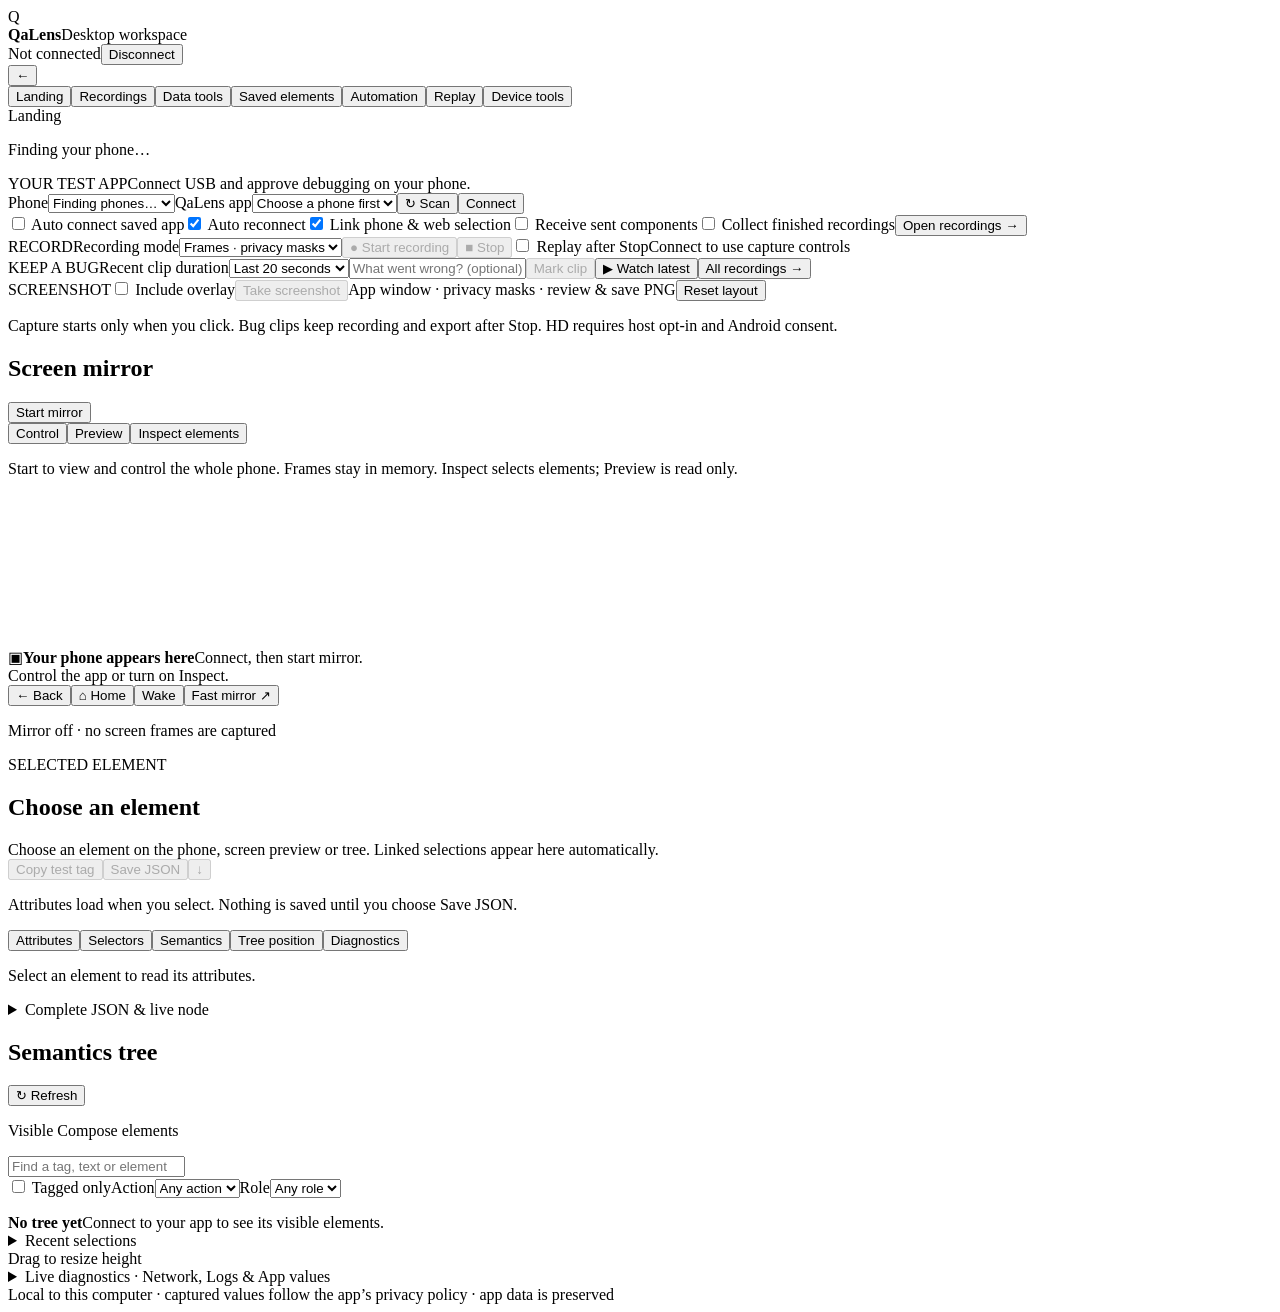
==== commit 2d5e6f49: "feat(desktop): connect live diagnostics and read-only app data tools" ====
--- a/tools/local-bridge/index.html
+++ b/tools/local-bridge/index.html
@@ -2,14 +2,14 @@
 <html lang="en"><head><meta charset="utf-8"><meta name="viewport" content="width=device-width,initial-scale=1">
 <title>QaLens desktop · Landing</title><link rel="stylesheet" href="/style.css"></head><body>
 <header class="app-header"><div class="brand"><span class="brand-icon" aria-hidden="true">Q</span><div><strong>QaLens</strong><span class="muted">Desktop workspace</span></div></div><div class="header-actions"><span id="connection" class="badge">Not connected</span><button id="disconnect">Disconnect</button></div></header>
-<div class="shell-nav"><button id="back" aria-label="Back to previous desktop page">←</button><nav class="tabs" aria-label="Workbench pages"><button data-tab="landing" class="active">Landing</button><button data-tab="recordings">Recordings</button><button data-tab="library">Saved elements</button><button data-tab="automation">Automation</button><button data-tab="replay">Replay</button><button data-tab="devices">Device tools</button></nav><span id="page-label" class="sr-only">Landing</span></div>
+<div class="shell-nav"><button id="back" aria-label="Back to previous desktop page">←</button><nav class="tabs" aria-label="Workbench pages"><button data-tab="landing" class="active">Landing</button><button data-tab="recordings">Recordings</button><button data-tab="data-tools">Data tools</button><button data-tab="library">Saved elements</button><button data-tab="automation">Automation</button><button data-tab="replay">Replay</button><button data-tab="devices">Device tools</button></nav><span id="page-label" class="sr-only">Landing</span></div>
 <p id="status" role="status">Finding your phone…</p>
 <div id="landing" class="page">
 <section class="connect-bar" aria-label="Phone connection"><div class="connect-title"><span class="eyebrow">YOUR TEST APP</span><span id="connect-hint" class="muted">Connect USB and approve debugging on your phone.</span></div><label>Phone<select id="quick-device"><option value="">Finding phones…</option></select></label><label>QaLens app<select id="quick-app"><option value="">Choose a phone first</option></select></label><button id="quick-scan" title="Find phones and QaLens apps">↻ Scan</button><button id="quick-connect" class="primary">Connect</button></section>
 <div class="workspace-options"><label class="check" title="Remember this app and request phone approval when the desktop starts. You still approve on the phone."><input id="auto-connect" type="checkbox"> Auto connect saved app</label><label class="check"><input id="auto-reconnect" type="checkbox" checked> Auto reconnect</label><label class="check"><input id="link-selections" type="checkbox" checked> Link phone &amp; web selection</label><label class="check"><input id="receive" type="checkbox"> Receive sent components</label><label class="check"><input id="auto-recordings" type="checkbox"> Collect finished recordings</label><button data-tab="recordings" class="link">Open recordings →</button></div>
 <section class="capture-bar" aria-label="Capture and recording controls">
 <div class="capture-group"><span class="eyebrow">RECORD</span><label class="sr-only" for="record-mode">Recording mode</label><select id="record-mode"><option value="frames">Frames · privacy masks</option><option value="hd">HD video · unmasked</option></select><button id="record-start" class="primary" disabled>● Start recording</button><button id="record-stop" disabled>■ Stop</button><label class="check"><input id="watch-after-stop" type="checkbox"> Replay after Stop</label><span id="capture-state" class="capture-state" role="status">Connect to use capture controls</span></div>
-<div class="capture-group"><span class="eyebrow">KEEP A BUG</span><label class="sr-only" for="clip-duration">Recent clip duration</label><select id="clip-duration"><option value="10">Last 10 seconds</option><option value="20" selected>Last 20 seconds</option><option value="60">Last minute</option><option value="custom">Custom…</option></select><label id="clip-custom-label" class="inline" hidden><input id="clip-custom" type="number" min="1" max="300" step="1" value="30" aria-label="Custom clip seconds">seconds</label><button id="record-clip" disabled>Mark clip</button><button id="watch-latest">▶ Watch latest</button><button data-tab="recordings" class="link">All recordings →</button></div>
+<div class="capture-group"><span class="eyebrow">KEEP A BUG</span><label class="sr-only" for="clip-duration">Recent clip duration</label><select id="clip-duration"><option value="10">Last 10 seconds</option><option value="20" selected>Last 20 seconds</option><option value="60">Last minute</option><option value="custom">Custom…</option></select><label id="clip-custom-label" class="inline" hidden><input id="clip-custom" type="number" min="1" max="300" step="1" value="30" aria-label="Custom clip seconds">seconds</label><input id="clip-note" maxlength="256" aria-label="Bug note for this clip" placeholder="What went wrong? (optional)"><button id="record-clip" disabled>Mark clip</button><button id="watch-latest">▶ Watch latest</button><button data-tab="recordings" class="link">All recordings →</button></div>
 <div class="capture-group screenshot-group"><span class="eyebrow">SCREENSHOT</span><label class="check"><input id="screenshot-overlay" type="checkbox"> Include overlay</label><button id="screenshot" disabled>Take screenshot</button><span class="helper">App window · privacy masks · review &amp; save PNG</span><button id="reset-layout" class="link">Reset layout</button></div>
 <p id="capture-note" class="helper">Capture starts only when you click. Bug clips keep recording and export after Stop. HD requires host opt-in and Android consent.</p>
 </section>
@@ -26,15 +26,24 @@
 <div data-detail-panel="attributes" class="detail-panel"><div class="table-wrap"><table><tbody id="attributes"></tbody></table><p id="attributes-empty" class="empty">Select an element to read its attributes.</p></div></div>
 <div data-detail-panel="selectors" class="detail-panel" hidden><p id="selector-note" class="helper">Choose a live element to generate selectors.</p><div id="selector-candidates"></div><details id="selector-builder"><summary>Build or check a selector</summary><div class="selector-builder"><label>Attribute<select id="selector-attribute"><option value="tag">Test tag</option><option value="text">Text</option><option value="description">Accessibility description</option><option value="label">QA label</option><option value="role">Role</option></select></label><label>Exact value<input id="selector-value" placeholder="Element value"></label><label>Within parent tag (optional)<input id="selector-parent" placeholder="cart.row"></label><label>Required action<select id="selector-action"><option value="">Any</option><option value="tap">Tap</option><option value="type">Type</option><option value="scroll">Scroll</option></select></label></div><button id="build-selector">Build XPath</button><label>QaLens XPath<textarea id="xpath-input" rows="3" spellcheck="false" placeholder="//node[@tag='checkout.submit']"></textarea></label><div class="toolbar"><button id="query-selector">Find matches</button><button id="copy-xpath">Copy XPath</button></div><div id="query-matches"></div></details><div class="toolbar"><button id="download-tree" disabled>Export tree XML</button><button id="export-selectors" disabled>Export selectors JSON</button></div><p class="helper">XPath targets QaLens XML. Match counts cover this captured visible Compose tree; content and tree-position selectors can change.</p></div><div data-detail-panel="semantics" class="detail-panel" hidden><div class="table-wrap"><table><tbody id="semantic-attributes"></tbody></table><p class="helper">Public Compose semantics. Hidden and unsupported properties have explicit coverage limits.</p></div></div>
 <div data-detail-panel="context" class="detail-panel" hidden><div id="component-context" class="context"></div><svg id="component-map" aria-label="Captured component position in its viewport"></svg></div>
-<div data-detail-panel="diagnostics" class="detail-panel" hidden><button id="events">Read observations</button><p class="helper">Recent bounded logs, network and data observations. This is not a complete recording.</p><pre id="observations">No observations loaded.</pre></div>
+<div data-detail-panel="diagnostics" class="detail-panel" hidden><button id="events">Open live diagnostics</button><p class="helper">Search recent Network / Logs or compare decoded App values below the mirror workspace. Choose Follow live to update; Pause freezes the snapshot.</p></div>
 <details class="raw"><summary>Complete JSON &amp; live node</summary><pre id="component-json">No component selected</pre><pre id="details">No live selection</pre></details></section>
 <div id="resize-tree" class="pane-resizer" role="separator" aria-label="Resize selected element and semantics tree" aria-orientation="vertical" aria-valuemin="10" aria-valuemax="80" tabindex="0"></div>
 <section class="panel tree-panel"><div class="section-heading"><h2>Semantics tree</h2><button id="refresh">↻ Refresh</button></div><p id="screen" class="helper">Visible Compose elements</p><input id="search" type="search" aria-label="Search semantics tree" placeholder="Find a tag, text or element…"><div class="tree-filters"><label class="check compact"><input id="tagged" type="checkbox"> Tagged only</label><label>Action<select id="action-filter"><option value="">Any action</option><option value="tap">Tap</option><option value="type">Type</option><option value="scroll">Scroll</option><option value="none">No actions</option></select></label><label>Role<select id="role-filter"><option value="">Any role</option></select></label></div><p id="search-count" class="helper" role="status"></p><div id="tree" class="scroll-list"><div class="empty"><strong>No tree yet</strong><span>Connect to your app to see its visible elements.</span></div></div><details class="recent"><summary>Recent selections</summary><div id="previews" class="chips"></div><label class="file">Import JSON<input id="import-component" type="file" accept="application/json,.json"></label></details></section>
-</div><div id="resize-height" class="height-resizer" role="separator" aria-label="Resize workspace height" aria-orientation="horizontal" aria-valuemin="480" aria-valuemax="1400" tabindex="0"><span>Drag to resize height</span></div></div>
+</div><div id="resize-height" class="height-resizer" role="separator" aria-label="Resize workspace height" aria-orientation="horizontal" aria-valuemin="480" aria-valuemax="1400" tabindex="0"><span>Drag to resize height</span></div>
+<details id="live-diagnostics" class="diagnostics-panel"><summary>Live diagnostics · Network, Logs &amp; App values</summary>
+<div class="diagnostic-toolbar"><nav class="detail-tabs" aria-label="Live diagnostics"><button data-diagnostic="network" class="active">Network</button><button data-diagnostic="logs">Logs</button><button data-diagnostic="values">App values</button></nav><button id="diagnostic-refresh">Refresh</button><button id="diagnostic-follow" aria-pressed="false">Follow live</button><input id="diagnostic-search" type="search" maxlength="200" aria-label="Search live diagnostics" placeholder="Search this view…"><label id="diagnostic-errors-label" class="check"><input id="diagnostic-errors" type="checkbox"> Errors only</label><button id="values-baseline" hidden>Set comparison baseline</button><button data-tab="data-tools" class="link">SQL workbench →</button></div>
+<p id="diagnostic-state" class="helper" role="status">Open to read recent observations. Follow live refreshes every two seconds.</p>
+<div id="diagnostic-content" class="diagnostic-scroll"></div>
+<p id="diagnostic-coverage" class="helper">Bounded snapshots, not a complete recording. App values require the host’s decoded hooks; no backing files are decrypted.</p>
+</details></div>
+<div id="data-tools" class="page" hidden><div class="section-heading"><div><span class="eyebrow">CONNECTED APP</span><h2>SQL workbench</h2></div><button id="sql-rescan">Rescan databases &amp; saved queries</button></div><p>Read-only SQLite / Room previews. Queries run on the phone off main; Cancel interrupts a read. Encrypted/custom databases need app-owned decoded snapshots.</p>
+<div class="data-tools-grid"><section class="data-card"><label>Database<select id="sql-database"><option value="">Connect and rescan</option></select></label><div class="toolbar"><button id="sql-tables">List tables</button></div><label>Read query<textarea id="sql-query" rows="5" maxlength="4096" spellcheck="false" placeholder="SELECT * FROM your_table LIMIT 100"></textarea></label><div class="toolbar"><button id="sql-run" class="primary">Run read query</button><button id="sql-cancel" disabled>Cancel query</button></div><p id="sql-state" class="helper" role="status">Connect a phone to query app data.</p><div id="sql-results" class="diagnostic-scroll sql-results"></div><div class="toolbar"><label>Query name<input id="sql-name" maxlength="100" placeholder="Orders awaiting sync"></label><button id="sql-save">Save on phone</button></div><p class="helper">Saved queries are shared with Control Room. Avoid sensitive literals; rows stay in memory and are not saved with a query.</p></section>
+<aside class="data-card"><h2>Saved queries</h2><div id="sql-saved" class="scroll-list"></div><h3>Storage files</h3><p class="helper">Optional metadata and explicit preference snapshots. SDK settings are excluded. DataStore values come from the existing decoded host Flow.</p><button id="data-files">Show storage files</button><div id="data-file-list"></div><div id="preference-values" class="diagnostic-scroll"></div></aside></div></div>
 <div id="devices" class="page" hidden><div class="section-heading"><h2>Device tools &amp; advanced setup</h2><button id="scan">Scan adb devices</button></div><p>Use Landing to discover and connect. Saved profiles remember device and app details without credentials. App data is preserved.</p><div id="profiles" class="chips"></div><details class="advanced"><summary>Advanced manual pairing &amp; saved profiles</summary><p>For older SDKs or custom ports. The normal Connect flow on Landing does not need a token.</p><form id="profile-form"><div class="form-grid"><label>Profile name <input id="profile-name" placeholder="QA · staging"></label><label>Phone <select id="serial" required><option value="">Scan to choose a device</option></select></label><label>Android package <input id="package" required list="packages" placeholder="com.example.app"><datalist id="packages"></datalist></label><label>Activity (optional) <input id="activity" placeholder=".MainActivity"></label><label>Expected Android version (optional) <input id="platform-version" placeholder="13"></label><label>Device bridge port <input id="device-port" type="number" min="1024" max="65535" value="8766" required></label><label>Manual pairing token <input id="profile-token" type="password" autocomplete="off" placeholder="Required to connect"></label></div><div class="toolbar"><button>Save profile</button><button type="button" id="packages-button">Find installed apps</button><button type="button" id="pair">Connect this profile</button><button type="button" id="launch">Launch connected app</button><button type="button" id="delete-profile">Delete profile</button></div></form></details><section><h3>Device tools</h3><p>These actions use the connected profile. Mirroring uses your installed scrcpy in its own window.</p><div class="toolbar"><button data-adb="back">Phone Back</button><button data-adb="home">Phone Home</button><button data-adb="wake">Wake screen</button><button data-adb="settings">Android settings</button><button data-adb="mirror">Start mirror</button><button data-adb="mirror-stop">Stop mirror</button></div><h3>Files in phone Downloads</h3><p>32 MiB per file. Push replaces an existing file with the same name; choose the file explicitly. Pull writes to the PC transfers folder.</p><label>Push a file to /sdcard/Download <input id="push-file" type="file"></label><div class="toolbar"><label>Pull one file <input id="pull-path" placeholder="/sdcard/Download/fixture.json"></label><button id="pull-file">Pull to PC</button></div></section><details><summary>Import Appium-style capabilities</summary><p>Imports udid, appPackage, appActivity and platformVersion. Driver, reset, animation and autolaunch options are ignored. This tool controls Compose through QaLens.</p><textarea id="capabilities" rows="9" spellcheck="false" placeholder='{"platformName":"Android","appium:udid":"device-serial","appium:appPackage":"com.example.app","appium:appActivity":".MainActivity"}'></textarea><button id="import-profile">Import and save profile</button></details></div>
 <div id="library" class="page" hidden><div class="section-heading"><h2>Saved components</h2><button id="reload-saved">Refresh library</button></div><p>SHA-256 identifies attributes plus tree position, package and viewport. Changed values or positions produce a new file. Timestamps and live IDs do not.</p><p id="storage" class="muted"></p><div id="saved" class="scroll-list"></div></div>
 <div id="automation" class="page" hidden><h2>Process a saved component</h2><p>Configure processors in a local pipeline JSON file when starting the server. Each step receives the saved component path and an output directory. Runs are explicit; commands are never retried.</p><div class="toolbar"><label>Pipeline <select id="pipeline"><option value="">No pipelines configured</option></select></label><button id="run">Run on saved component</button><button id="reload-jobs">Refresh results</button></div><p id="pipeline-component" class="muted">Select and save a component in the inspector or library first.</p><div id="jobs"></div><p class="muted">Run history is saved in each output directory; this view lists runs started during this server session.</p></div>
 <div id="recordings" class="page" hidden><h2>Sessions &amp; bug clips</h2><p>Finished recordings stay on the phone until you request a transfer. The archive includes potentially sensitive captured data.</p><p>Automatic collection is controlled from Landing. You can also copy individual files below.</p><p class="muted">Off by default; stops on disconnect or device change. Enabling starts from the current phone library, so older files are copied only by their Copy button.</p><div class="toolbar"><button id="refresh-recordings">Check phone recordings</button><button id="refresh-local-recordings">Refresh PC library</button></div><h3>On the phone</h3><p id="recording-state" role="status"></p><div id="phone-recordings" class="scroll-list"></div><h3>Saved on this PC</h3><div id="pc-recordings" class="scroll-list"></div></div>
 <div id="replay" class="page" hidden><div class="toolbar"><p class="muted">Pick or drop a .sal below, or open a saved session from Recordings.</p><button id="viewer-modern">Modern viewer</button><button id="viewer-classic">Classic viewer</button></div><iframe id="viewer" title="QaLens recording replay" src="/web/index-v2.html?desktop" allow="fullscreen"></iframe></div>
 <dialog id="screenshot-review" aria-labelledby="screenshot-title"><div class="section-heading"><h2 id="screenshot-title">Screenshot</h2><button id="screenshot-close">Close</button></div><p id="screenshot-description" class="helper"></p><img id="screenshot-image" alt="Captured app screenshot"><div class="toolbar"><button id="screenshot-save" class="primary">Save PNG</button><button id="screenshot-copy">Copy image</button></div></dialog>
-<footer>Local to this computer · captured values follow the app’s privacy policy · app data is preserved</footer><script src="/recording-transfer.js" defer></script><script src="/mirror-controls.js" defer></script><script src="/app.js" defer></script></body></html>
+<footer>Local to this computer · captured values follow the app’s privacy policy · app data is preserved</footer><script src="/recording-transfer.js" defer></script><script src="/mirror-controls.js" defer></script><script src="/diagnostics.js" defer></script><script src="/app.js" defer></script></body></html>
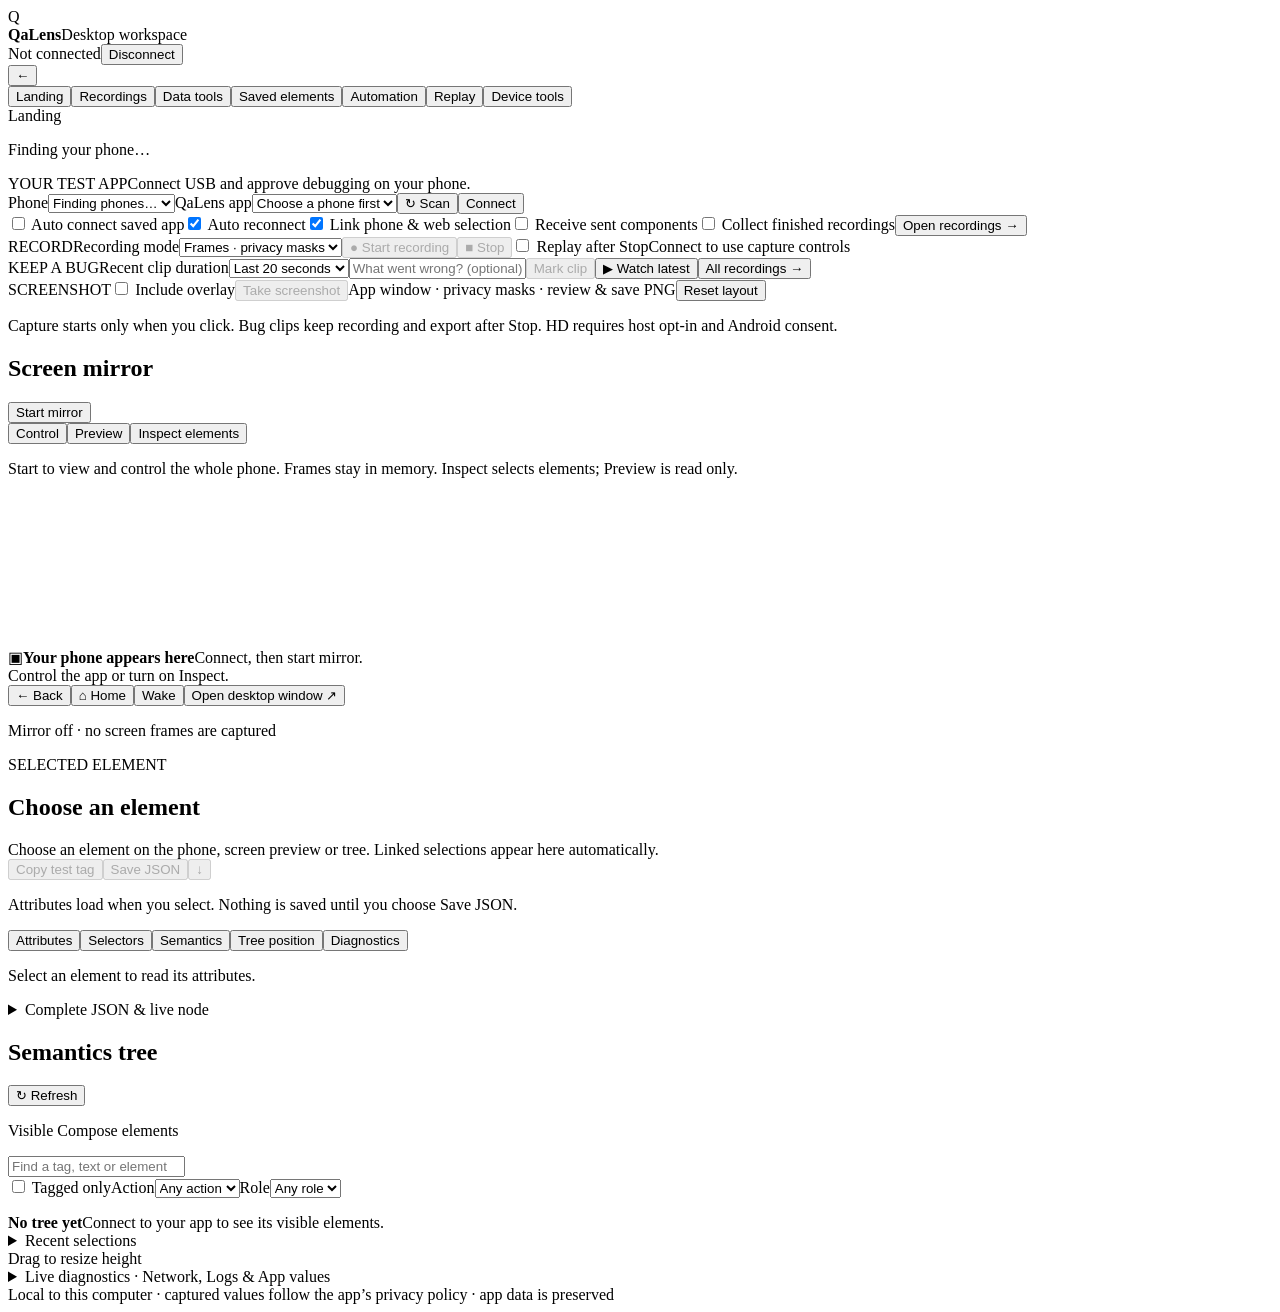
==== commit 2de718fe: "feat(desktop): embed scrcpy video and guarded native control" ====
--- a/tools/local-bridge/index.html
+++ b/tools/local-bridge/index.html
@@ -17,8 +17,8 @@
 <section class="panel mirror-panel"><div class="section-heading"><h2>Screen mirror</h2><button id="preview-toggle" class="primary">Start mirror</button></div>
 <div class="mirror-modes" aria-label="Mirror mode"><button id="mode-control" class="active" aria-pressed="true">Control</button><button id="mode-preview" aria-pressed="false">Preview</button><button id="mode-inspect" aria-pressed="false">Inspect elements</button></div>
 <p id="mirror-note" class="helper">Start to view and control the whole phone. Frames stay in memory. Inspect selects elements; Preview is read only.</p>
-<div class="phone-stage"><div id="phone-canvas" tabindex="0" role="group" aria-label="Phone mirror. Control: click, drag, wheel scroll or hold to long press. Inspect: click an element. Escape sends Phone Back in Control mode."><img id="screen-image" alt="Live phone screen" draggable="false" hidden><svg id="map" aria-hidden="true"></svg><div id="mirror-empty" class="empty"><span class="empty-icon">▣</span><strong>Your phone appears here</strong><span>Connect, then start mirror.<br>Control the app or turn on Inspect.</span></div></div></div>
-<div class="phone-controls"><button data-adb="back" title="Phone Back">← Back</button><button data-adb="home">⌂ Home</button><button data-adb="wake">Wake</button><button id="fast-mirror" title="Open installed scrcpy for a faster mirror">Fast mirror ↗</button></div><p id="mirror-state" class="helper" role="status">Mirror off · no screen frames are captured</p></section>
+<div class="phone-stage"><div id="phone-canvas" tabindex="0" role="group" aria-label="Phone mirror. Control: click, drag, wheel scroll or hold to long press. Inspect: click an element. Escape sends Phone Back in Control mode."><img id="screen-image" alt="Live phone screen" draggable="false" hidden><canvas id="screen-video" aria-label="Live phone video" hidden></canvas><svg id="map" aria-hidden="true"></svg><div id="mirror-empty" class="empty"><span class="empty-icon">▣</span><strong>Your phone appears here</strong><span>Connect, then start mirror.<br>Control the app or turn on Inspect.</span></div></div></div>
+<div class="phone-controls"><button data-adb="back" title="Phone Back">← Back</button><button data-adb="home">⌂ Home</button><button data-adb="wake">Wake</button><button id="fast-mirror" title="Open the optional native scrcpy client">Open desktop window ↗</button></div><p id="mirror-state" class="helper" role="status">Mirror off · no screen frames are captured</p></section>
 <div id="resize-mirror" class="pane-resizer" role="separator" aria-label="Resize mirror and selected element" aria-orientation="vertical" aria-valuemin="10" aria-valuemax="80" tabindex="0"></div>
 
 <section class="panel selection-panel"><div class="section-heading"><div><span class="eyebrow">SELECTED ELEMENT</span><h2 id="component-title">Choose an element</h2></div></div><div id="summary" class="selection-summary">Choose an element on the phone, screen preview or tree. Linked selections appear here automatically.</div><div id="actions" class="toolbar"></div><div class="selection-save"><button id="copy-tag" disabled>Copy test tag</button><button id="save" disabled class="primary">Save JSON</button><button id="download" disabled title="Download complete component JSON">↓</button></div><p id="component-meta" class="helper">Attributes load when you select. Nothing is saved until you choose Save JSON.</p>
@@ -46,4 +46,4 @@
 <div id="recordings" class="page" hidden><h2>Sessions &amp; bug clips</h2><p>Finished recordings stay on the phone until you request a transfer. The archive includes potentially sensitive captured data.</p><p>Automatic collection is controlled from Landing. You can also copy individual files below.</p><p class="muted">Off by default; stops on disconnect or device change. Enabling starts from the current phone library, so older files are copied only by their Copy button.</p><div class="toolbar"><button id="refresh-recordings">Check phone recordings</button><button id="refresh-local-recordings">Refresh PC library</button></div><h3>On the phone</h3><p id="recording-state" role="status"></p><div id="phone-recordings" class="scroll-list"></div><h3>Saved on this PC</h3><div id="pc-recordings" class="scroll-list"></div></div>
 <div id="replay" class="page" hidden><div class="toolbar"><p class="muted">Pick or drop a .sal below, or open a saved session from Recordings.</p><button id="viewer-modern">Modern viewer</button><button id="viewer-classic">Classic viewer</button></div><iframe id="viewer" title="QaLens recording replay" src="/web/index-v2.html?desktop" allow="fullscreen"></iframe></div>
 <dialog id="screenshot-review" aria-labelledby="screenshot-title"><div class="section-heading"><h2 id="screenshot-title">Screenshot</h2><button id="screenshot-close">Close</button></div><p id="screenshot-description" class="helper"></p><img id="screenshot-image" alt="Captured app screenshot"><div class="toolbar"><button id="screenshot-save" class="primary">Save PNG</button><button id="screenshot-copy">Copy image</button></div></dialog>
-<footer>Local to this computer · captured values follow the app’s privacy policy · app data is preserved</footer><script src="/recording-transfer.js" defer></script><script src="/mirror-controls.js" defer></script><script src="/diagnostics.js" defer></script><script src="/app.js" defer></script></body></html>
+<footer>Local to this computer · captured values follow the app’s privacy policy · app data is preserved</footer><script src="/recording-transfer.js" defer></script><script src="/mirror-controls.js" defer></script><script src="/scrcpy-stream.js" defer></script><script src="/diagnostics.js" defer></script><script src="/app.js" defer></script></body></html>
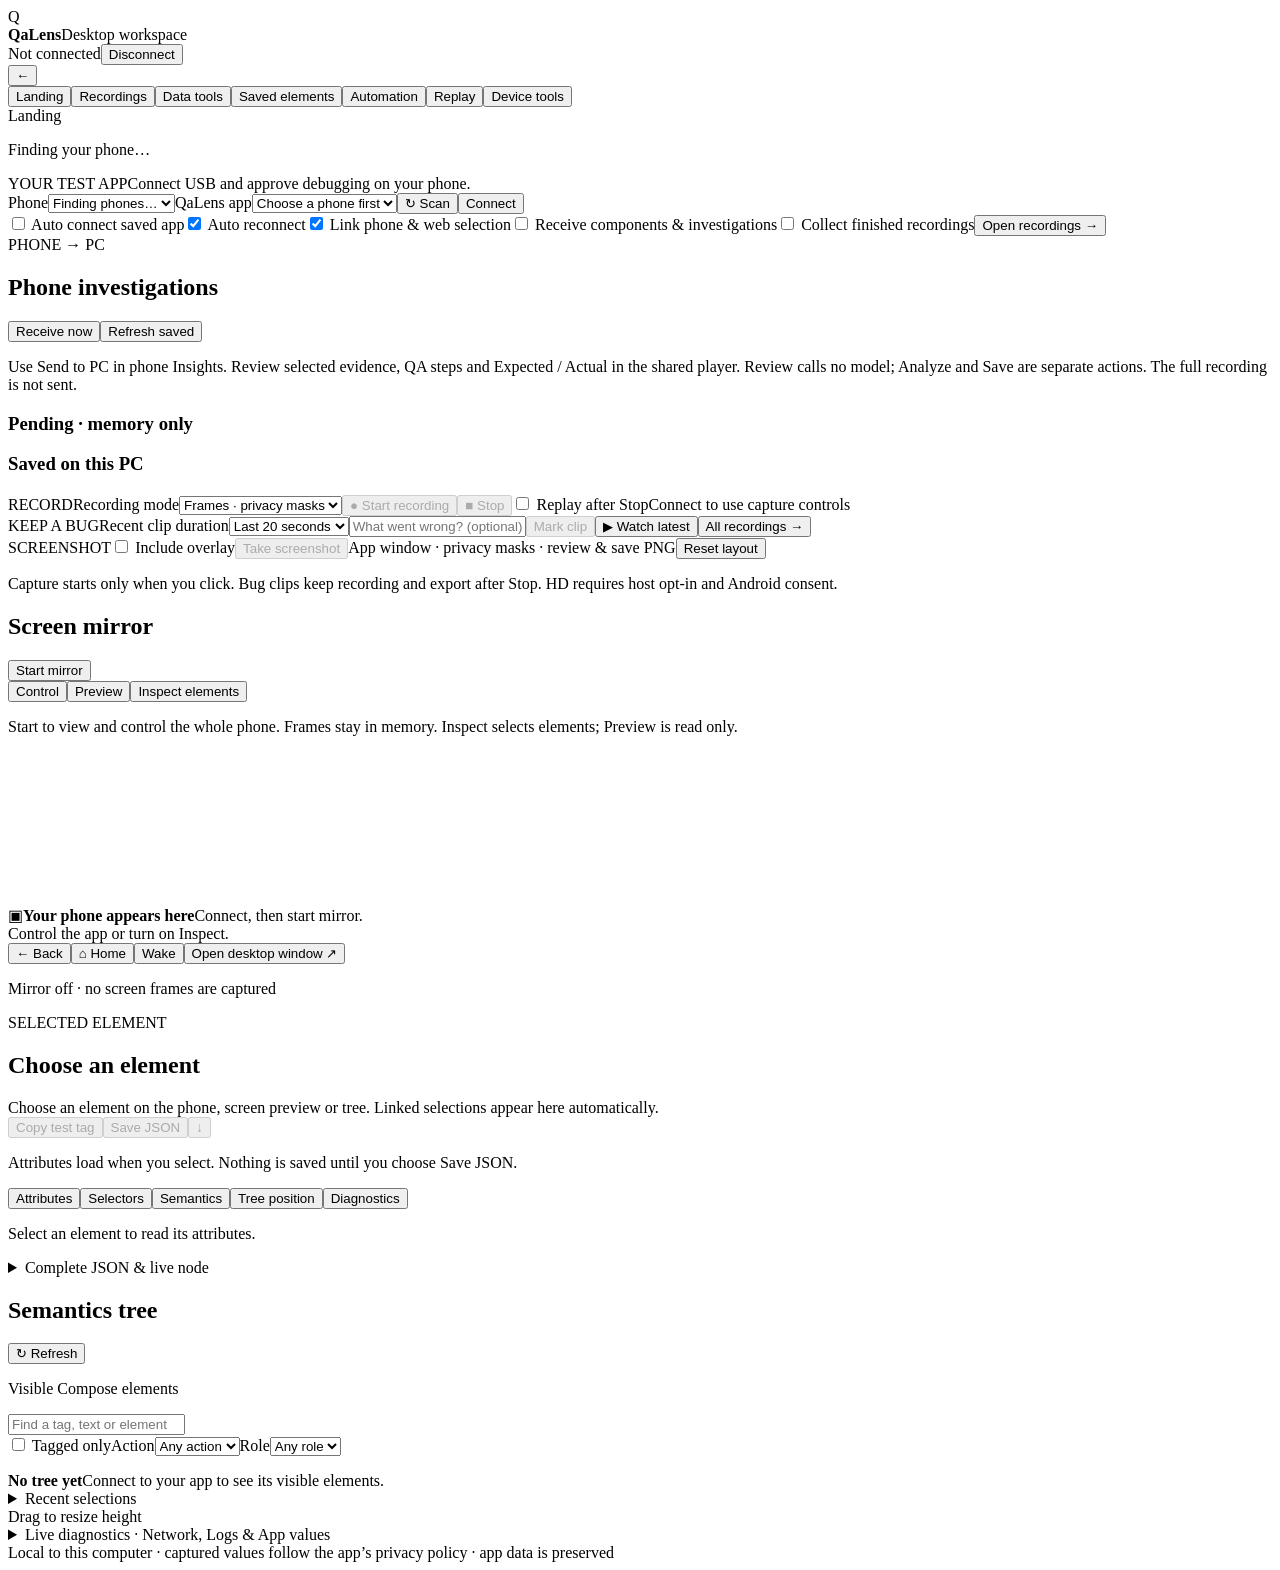
==== commit e3180f99: "Add Lens 2.0 local-model QA investigation and phone-to-PC handoff" ====
--- a/tools/local-bridge/index.html
+++ b/tools/local-bridge/index.html
@@ -6,7 +6,8 @@
 <p id="status" role="status">Finding your phone…</p>
 <div id="landing" class="page">
 <section class="connect-bar" aria-label="Phone connection"><div class="connect-title"><span class="eyebrow">YOUR TEST APP</span><span id="connect-hint" class="muted">Connect USB and approve debugging on your phone.</span></div><label>Phone<select id="quick-device"><option value="">Finding phones…</option></select></label><label>QaLens app<select id="quick-app"><option value="">Choose a phone first</option></select></label><button id="quick-scan" title="Find phones and QaLens apps">↻ Scan</button><button id="quick-connect" class="primary">Connect</button></section>
-<div class="workspace-options"><label class="check" title="Remember this app and request phone approval when the desktop starts. You still approve on the phone."><input id="auto-connect" type="checkbox"> Auto connect saved app</label><label class="check"><input id="auto-reconnect" type="checkbox" checked> Auto reconnect</label><label class="check"><input id="link-selections" type="checkbox" checked> Link phone &amp; web selection</label><label class="check"><input id="receive" type="checkbox"> Receive sent components</label><label class="check"><input id="auto-recordings" type="checkbox"> Collect finished recordings</label><button data-tab="recordings" class="link">Open recordings →</button></div>
+<div class="workspace-options"><label class="check" title="Remember this app and request phone approval when the desktop starts. You still approve on the phone."><input id="auto-connect" type="checkbox"> Auto connect saved app</label><label class="check"><input id="auto-reconnect" type="checkbox" checked> Auto reconnect</label><label class="check"><input id="link-selections" type="checkbox" checked> Link phone &amp; web selection</label><label class="check"><input id="receive" type="checkbox"> Receive components &amp; investigations</label><label class="check"><input id="auto-recordings" type="checkbox"> Collect finished recordings</label><button data-tab="recordings" class="link">Open recordings →</button></div>
+<section class="investigation-inbox" aria-labelledby="phone-investigations-title"><div class="section-heading"><div><span class="eyebrow">PHONE → PC</span><h2 id="phone-investigations-title">Phone investigations</h2></div><div class="toolbar"><button id="investigations-receive">Receive now</button><button id="investigations-saved-refresh">Refresh saved</button></div></div><p class="helper">Use Send to PC in phone Insights. Review selected evidence, QA steps and Expected / Actual in the shared player. Review calls no model; Analyze and Save are separate actions. The full recording is not sent.</p><p id="investigations-state" class="helper" role="status"></p><div class="investigation-lists"><div><h3>Pending · memory only</h3><div id="investigations-pending" class="scroll-list"></div></div><div><h3>Saved on this PC</h3><div id="investigations-saved" class="scroll-list"></div></div></div></section>
 <section class="capture-bar" aria-label="Capture and recording controls">
 <div class="capture-group"><span class="eyebrow">RECORD</span><label class="sr-only" for="record-mode">Recording mode</label><select id="record-mode"><option value="frames">Frames · privacy masks</option><option value="hd">HD video · unmasked</option></select><button id="record-start" class="primary" disabled>● Start recording</button><button id="record-stop" disabled>■ Stop</button><label class="check"><input id="watch-after-stop" type="checkbox"> Replay after Stop</label><span id="capture-state" class="capture-state" role="status">Connect to use capture controls</span></div>
 <div class="capture-group"><span class="eyebrow">KEEP A BUG</span><label class="sr-only" for="clip-duration">Recent clip duration</label><select id="clip-duration"><option value="10">Last 10 seconds</option><option value="20" selected>Last 20 seconds</option><option value="60">Last minute</option><option value="custom">Custom…</option></select><label id="clip-custom-label" class="inline" hidden><input id="clip-custom" type="number" min="1" max="300" step="1" value="30" aria-label="Custom clip seconds">seconds</label><input id="clip-note" maxlength="256" aria-label="Bug note for this clip" placeholder="What went wrong? (optional)"><button id="record-clip" disabled>Mark clip</button><button id="watch-latest">▶ Watch latest</button><button data-tab="recordings" class="link">All recordings →</button></div>
@@ -46,4 +47,4 @@
 <div id="recordings" class="page" hidden><h2>Sessions &amp; bug clips</h2><p>Finished recordings stay on the phone until you request a transfer. The archive includes potentially sensitive captured data.</p><p>Automatic collection is controlled from Landing. You can also copy individual files below.</p><p class="muted">Off by default; stops on disconnect or device change. Enabling starts from the current phone library, so older files are copied only by their Copy button.</p><div class="toolbar"><button id="refresh-recordings">Check phone recordings</button><button id="refresh-local-recordings">Refresh PC library</button></div><h3>On the phone</h3><p id="recording-state" role="status"></p><div id="phone-recordings" class="scroll-list"></div><h3>Saved on this PC</h3><div id="pc-recordings" class="scroll-list"></div></div>
 <div id="replay" class="page" hidden><div class="toolbar"><p class="muted">Pick or drop a .sal below, or open a saved session from Recordings.</p><button id="viewer-modern">Modern viewer</button><button id="viewer-classic">Classic viewer</button></div><iframe id="viewer" title="QaLens recording replay" src="/web/index-v2.html?desktop" allow="fullscreen"></iframe></div>
 <dialog id="screenshot-review" aria-labelledby="screenshot-title"><div class="section-heading"><h2 id="screenshot-title">Screenshot</h2><button id="screenshot-close">Close</button></div><p id="screenshot-description" class="helper"></p><img id="screenshot-image" alt="Captured app screenshot"><div class="toolbar"><button id="screenshot-save" class="primary">Save PNG</button><button id="screenshot-copy">Copy image</button></div></dialog>
-<footer>Local to this computer · captured values follow the app’s privacy policy · app data is preserved</footer><script src="/recording-transfer.js" defer></script><script src="/mirror-controls.js" defer></script><script src="/scrcpy-stream.js" defer></script><script src="/diagnostics.js" defer></script><script src="/app.js" defer></script></body></html>
+<footer>Local to this computer · captured values follow the app’s privacy policy · app data is preserved</footer><script src="/recording-transfer.js" defer></script><script src="/mirror-controls.js" defer></script><script src="/scrcpy-stream.js" defer></script><script src="/diagnostics.js" defer></script><script src="/web/insights.js" defer></script><script src="/investigation-inbox.js" defer></script><script src="/app.js" defer></script></body></html>
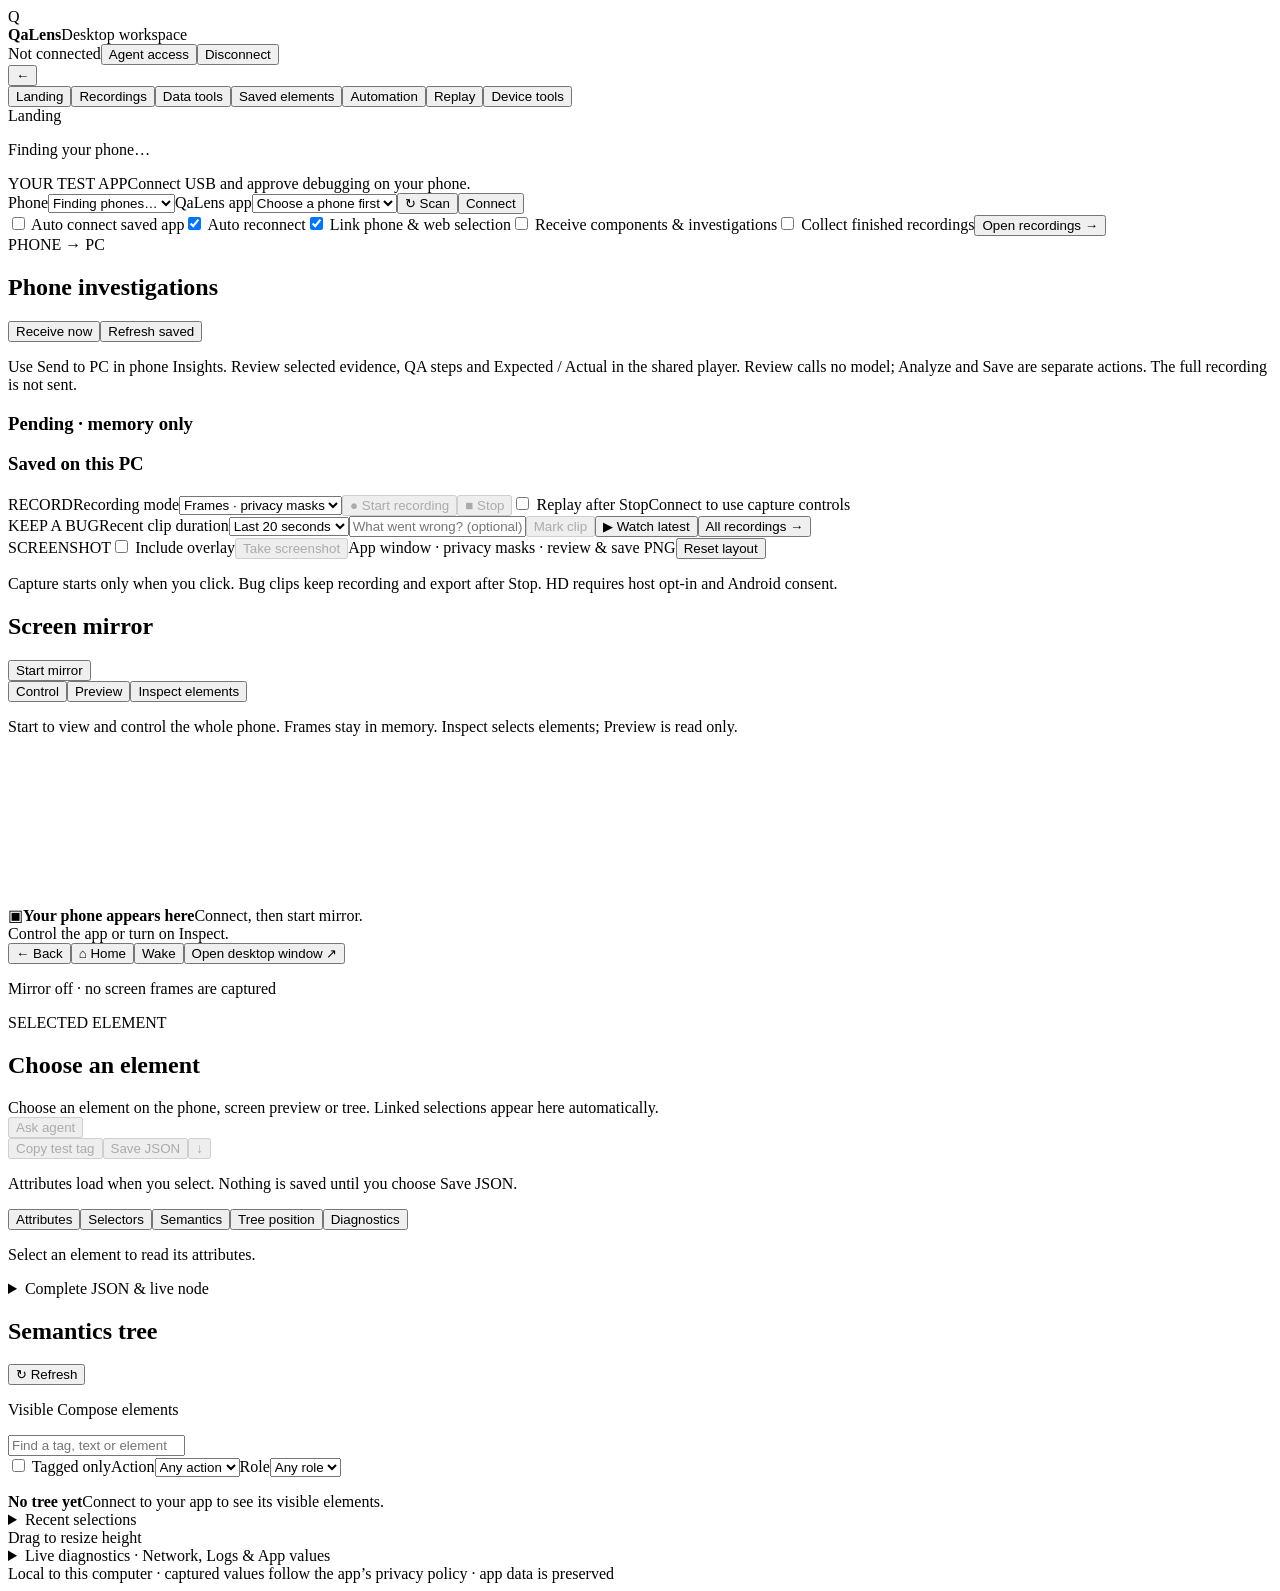
==== commit f685bc12: "Add scoped QaLens inspector MCP and developer handoff" ====
--- a/tools/local-bridge/index.html
+++ b/tools/local-bridge/index.html
@@ -1,7 +1,7 @@
 <!doctype html>
 <html lang="en"><head><meta charset="utf-8"><meta name="viewport" content="width=device-width,initial-scale=1">
 <title>QaLens desktop · Landing</title><link rel="stylesheet" href="/style.css"></head><body>
-<header class="app-header"><div class="brand"><span class="brand-icon" aria-hidden="true">Q</span><div><strong>QaLens</strong><span class="muted">Desktop workspace</span></div></div><div class="header-actions"><span id="connection" class="badge">Not connected</span><button id="disconnect">Disconnect</button></div></header>
+<header class="app-header"><div class="brand"><span class="brand-icon" aria-hidden="true">Q</span><div><strong>QaLens</strong><span class="muted">Desktop workspace</span></div></div><div class="header-actions"><span id="connection" class="badge">Not connected</span><button id="agent-access" aria-haspopup="dialog">Agent access</button><button id="disconnect">Disconnect</button></div></header>
 <div class="shell-nav"><button id="back" aria-label="Back to previous desktop page">←</button><nav class="tabs" aria-label="Workbench pages"><button data-tab="landing" class="active">Landing</button><button data-tab="recordings">Recordings</button><button data-tab="data-tools">Data tools</button><button data-tab="library">Saved elements</button><button data-tab="automation">Automation</button><button data-tab="replay">Replay</button><button data-tab="devices">Device tools</button></nav><span id="page-label" class="sr-only">Landing</span></div>
 <p id="status" role="status">Finding your phone…</p>
 <div id="landing" class="page">
@@ -22,7 +22,7 @@
 <div class="phone-controls"><button data-adb="back" title="Phone Back">← Back</button><button data-adb="home">⌂ Home</button><button data-adb="wake">Wake</button><button id="fast-mirror" title="Open the optional native scrcpy client">Open desktop window ↗</button></div><p id="mirror-state" class="helper" role="status">Mirror off · no screen frames are captured</p></section>
 <div id="resize-mirror" class="pane-resizer" role="separator" aria-label="Resize mirror and selected element" aria-orientation="vertical" aria-valuemin="10" aria-valuemax="80" tabindex="0"></div>
 
-<section class="panel selection-panel"><div class="section-heading"><div><span class="eyebrow">SELECTED ELEMENT</span><h2 id="component-title">Choose an element</h2></div></div><div id="summary" class="selection-summary">Choose an element on the phone, screen preview or tree. Linked selections appear here automatically.</div><div id="actions" class="toolbar"></div><div class="selection-save"><button id="copy-tag" disabled>Copy test tag</button><button id="save" disabled class="primary">Save JSON</button><button id="download" disabled title="Download complete component JSON">↓</button></div><p id="component-meta" class="helper">Attributes load when you select. Nothing is saved until you choose Save JSON.</p>
+<section class="panel selection-panel"><div class="section-heading"><div><span class="eyebrow">SELECTED ELEMENT</span><h2 id="component-title">Choose an element</h2></div></div><div id="summary" class="selection-summary">Choose an element on the phone, screen preview or tree. Linked selections appear here automatically.</div><div id="actions" class="toolbar"></div><div class="agent-selection"><button id="agent-ask" aria-haspopup="dialog" disabled>Ask agent</button></div><div class="selection-save"><button id="copy-tag" disabled>Copy test tag</button><button id="save" disabled class="primary">Save JSON</button><button id="download" disabled title="Download complete component JSON">↓</button></div><p id="component-meta" class="helper">Attributes load when you select. Nothing is saved until you choose Save JSON.</p>
 <nav class="detail-tabs" aria-label="Selected element details"><button data-detail="attributes" class="active">Attributes</button><button data-detail="selectors">Selectors</button><button data-detail="semantics">Semantics</button><button data-detail="context">Tree position</button><button data-detail="diagnostics">Diagnostics</button></nav>
 <div data-detail-panel="attributes" class="detail-panel"><div class="table-wrap"><table><tbody id="attributes"></tbody></table><p id="attributes-empty" class="empty">Select an element to read its attributes.</p></div></div>
 <div data-detail-panel="selectors" class="detail-panel" hidden><p id="selector-note" class="helper">Choose a live element to generate selectors.</p><div id="selector-candidates"></div><details id="selector-builder"><summary>Build or check a selector</summary><div class="selector-builder"><label>Attribute<select id="selector-attribute"><option value="tag">Test tag</option><option value="text">Text</option><option value="description">Accessibility description</option><option value="label">QA label</option><option value="role">Role</option></select></label><label>Exact value<input id="selector-value" placeholder="Element value"></label><label>Within parent tag (optional)<input id="selector-parent" placeholder="cart.row"></label><label>Required action<select id="selector-action"><option value="">Any</option><option value="tap">Tap</option><option value="type">Type</option><option value="scroll">Scroll</option></select></label></div><button id="build-selector">Build XPath</button><label>QaLens XPath<textarea id="xpath-input" rows="3" spellcheck="false" placeholder="//node[@tag='checkout.submit']"></textarea></label><div class="toolbar"><button id="query-selector">Find matches</button><button id="copy-xpath">Copy XPath</button></div><div id="query-matches"></div></details><div class="toolbar"><button id="download-tree" disabled>Export tree XML</button><button id="export-selectors" disabled>Export selectors JSON</button></div><p class="helper">XPath targets QaLens XML. Match counts cover this captured visible Compose tree; content and tree-position selectors can change.</p></div><div data-detail-panel="semantics" class="detail-panel" hidden><div class="table-wrap"><table><tbody id="semantic-attributes"></tbody></table><p class="helper">Public Compose semantics. Hidden and unsupported properties have explicit coverage limits.</p></div></div>
@@ -30,7 +30,7 @@
 <div data-detail-panel="diagnostics" class="detail-panel" hidden><button id="events">Open live diagnostics</button><p class="helper">Search recent Network / Logs or compare decoded App values below the mirror workspace. Choose Follow live to update; Pause freezes the snapshot.</p></div>
 <details class="raw"><summary>Complete JSON &amp; live node</summary><pre id="component-json">No component selected</pre><pre id="details">No live selection</pre></details></section>
 <div id="resize-tree" class="pane-resizer" role="separator" aria-label="Resize selected element and semantics tree" aria-orientation="vertical" aria-valuemin="10" aria-valuemax="80" tabindex="0"></div>
-<section class="panel tree-panel"><div class="section-heading"><h2>Semantics tree</h2><button id="refresh">↻ Refresh</button></div><p id="screen" class="helper">Visible Compose elements</p><input id="search" type="search" aria-label="Search semantics tree" placeholder="Find a tag, text or element…"><div class="tree-filters"><label class="check compact"><input id="tagged" type="checkbox"> Tagged only</label><label>Action<select id="action-filter"><option value="">Any action</option><option value="tap">Tap</option><option value="type">Type</option><option value="scroll">Scroll</option><option value="none">No actions</option></select></label><label>Role<select id="role-filter"><option value="">Any role</option></select></label></div><p id="search-count" class="helper" role="status"></p><div id="tree" class="scroll-list"><div class="empty"><strong>No tree yet</strong><span>Connect to your app to see its visible elements.</span></div></div><details class="recent"><summary>Recent selections</summary><div id="previews" class="chips"></div><label class="file">Import JSON<input id="import-component" type="file" accept="application/json,.json"></label></details></section>
+<section class="panel tree-panel"><div class="section-heading"><h2>Semantics tree</h2><button id="refresh">↻ Refresh</button></div><div id="agent-reference" class="agent-reference" hidden><strong>Agent reference</strong><p id="agent-reference-note"></p><button id="agent-reference-open">Show element</button></div><p id="screen" class="helper">Visible Compose elements</p><input id="search" type="search" aria-label="Search semantics tree" placeholder="Find a tag, text or element…"><div class="tree-filters"><label class="check compact"><input id="tagged" type="checkbox"> Tagged only</label><label>Action<select id="action-filter"><option value="">Any action</option><option value="tap">Tap</option><option value="type">Type</option><option value="scroll">Scroll</option><option value="none">No actions</option></select></label><label>Role<select id="role-filter"><option value="">Any role</option></select></label></div><p id="search-count" class="helper" role="status"></p><div id="tree" class="scroll-list"><div class="empty"><strong>No tree yet</strong><span>Connect to your app to see its visible elements.</span></div></div><details class="recent"><summary>Recent selections</summary><div id="previews" class="chips"></div><label class="file">Import JSON<input id="import-component" type="file" accept="application/json,.json"></label></details></section>
 </div><div id="resize-height" class="height-resizer" role="separator" aria-label="Resize workspace height" aria-orientation="horizontal" aria-valuemin="480" aria-valuemax="1400" tabindex="0"><span>Drag to resize height</span></div>
 <details id="live-diagnostics" class="diagnostics-panel"><summary>Live diagnostics · Network, Logs &amp; App values</summary>
 <div class="diagnostic-toolbar"><nav class="detail-tabs" aria-label="Live diagnostics"><button data-diagnostic="network" class="active">Network</button><button data-diagnostic="logs">Logs</button><button data-diagnostic="values">App values</button></nav><button id="diagnostic-refresh">Refresh</button><button id="diagnostic-follow" aria-pressed="false">Follow live</button><input id="diagnostic-search" type="search" maxlength="200" aria-label="Search live diagnostics" placeholder="Search this view…"><label id="diagnostic-errors-label" class="check"><input id="diagnostic-errors" type="checkbox"> Errors only</label><button id="values-baseline" hidden>Set comparison baseline</button><button data-tab="data-tools" class="link">SQL workbench →</button></div>
@@ -47,4 +47,32 @@
 <div id="recordings" class="page" hidden><h2>Sessions &amp; bug clips</h2><p>Finished recordings stay on the phone until you request a transfer. The archive includes potentially sensitive captured data.</p><p>Automatic collection is controlled from Landing. You can also copy individual files below.</p><p class="muted">Off by default; stops on disconnect or device change. Enabling starts from the current phone library, so older files are copied only by their Copy button.</p><div class="toolbar"><button id="refresh-recordings">Check phone recordings</button><button id="refresh-local-recordings">Refresh PC library</button></div><h3>On the phone</h3><p id="recording-state" role="status"></p><div id="phone-recordings" class="scroll-list"></div><h3>Saved on this PC</h3><div id="pc-recordings" class="scroll-list"></div></div>
 <div id="replay" class="page" hidden><div class="toolbar"><p class="muted">Pick or drop a .sal below, or open a saved session from Recordings.</p><button id="viewer-modern">Modern viewer</button><button id="viewer-classic">Classic viewer</button></div><iframe id="viewer" title="QaLens recording replay" src="/web/index-v2.html?desktop" allow="fullscreen"></iframe></div>
 <dialog id="screenshot-review" aria-labelledby="screenshot-title"><div class="section-heading"><h2 id="screenshot-title">Screenshot</h2><button id="screenshot-close">Close</button></div><p id="screenshot-description" class="helper"></p><img id="screenshot-image" alt="Captured app screenshot"><div class="toolbar"><button id="screenshot-save" class="primary">Save PNG</button><button id="screenshot-copy">Copy image</button></div></dialog>
-<footer>Local to this computer · captured values follow the app’s privacy policy · app data is preserved</footer><script src="/recording-transfer.js" defer></script><script src="/mirror-controls.js" defer></script><script src="/scrcpy-stream.js" defer></script><script src="/diagnostics.js" defer></script><script src="/web/insights.js" defer></script><script src="/investigation-inbox.js" defer></script><script src="/app.js" defer></script></body></html>
+<dialog id="agent-request-dialog" class="agent-dialog" aria-labelledby="agent-request-title">
+  <div class="section-heading"><div><span class="eyebrow">DEVELOPER TOOLS</span><h2 id="agent-request-title">Ask an agent</h2></div><button id="agent-request-close" aria-label="Close developer request">Close</button></div>
+  <p id="agent-request-element" class="agent-target"></p>
+  <label>Task<select id="agent-task"><option value="debug">Investigate a bug</option><option value="design">Review the design</option><option value="edit">Request a UI change</option></select></label>
+  <label>What should the agent do?<textarea id="agent-intent" rows="3" maxlength="2000" placeholder="Describe what you see and what you want to happen."></textarea></label>
+  <div class="toolbar"><button id="agent-review" class="primary">Review prompt</button><button id="agent-request-access">MCP setup</button></div>
+  <div id="agent-reviewed" class="agent-reviewed" hidden>
+    <label>Exact prompt to share<textarea id="agent-prompt" rows="8" readonly spellcheck="false"></textarea></label>
+    <div class="toolbar"><button id="agent-copy">Copy prompt</button><button id="agent-share" class="primary">Share with MCP</button><button id="agent-send" hidden></button></div>
+  </div>
+  <p id="agent-request-status" class="helper" role="status"></p>
+</dialog>
+<dialog id="agent-access-dialog" class="agent-dialog" aria-labelledby="agent-access-title">
+  <div class="section-heading"><div><span class="eyebrow">DEVELOPER TOOLS</span><h2 id="agent-access-title">QaLens MCP access</h2></div><button id="agent-access-close" aria-label="Close agent access">Close</button></div>
+  <p class="helper">Allow a local MCP client to read the paired app’s visible Compose tree and reviewed requests, and point to elements here. Only enable access for a client you trust.</p>
+  <fieldset id="agent-options">
+    <legend>Optional evidence</legend>
+    <label class="check"><input id="agent-allow-images" type="checkbox"> Allow masked app screenshots</label>
+    <label class="check"><input id="agent-allow-diagnostics" type="checkbox"> Allow recent redacted logs and network metadata</label>
+  </fieldset>
+  <div class="toolbar"><button id="agent-enable" class="primary">Enable for this phone session</button><button id="agent-disable" hidden>Revoke access</button></div>
+  <div id="agent-config-block" class="agent-reviewed" hidden>
+    <label>Local MCP client configuration<textarea id="agent-config" rows="7" readonly spellcheck="false"></textarea></label>
+    <div class="toolbar"><button id="agent-copy-config">Copy MCP configuration</button></div>
+    <p class="helper">Add the server to your agent’s MCP configuration and reconnect the client after enabling access. Ask the agent to list QaLens requests after you share a prompt.</p>
+  </div>
+  <p id="agent-access-status" class="helper" role="status"></p>
+</dialog>
+<footer>Local to this computer · captured values follow the app’s privacy policy · app data is preserved</footer><script src="/recording-transfer.js" defer></script><script src="/mirror-controls.js" defer></script><script src="/scrcpy-stream.js" defer></script><script src="/diagnostics.js" defer></script><script src="/web/insights.js" defer></script><script src="/investigation-inbox.js" defer></script><script src="/agent-workbench.js" defer></script><script src="/app.js" defer></script></body></html>
